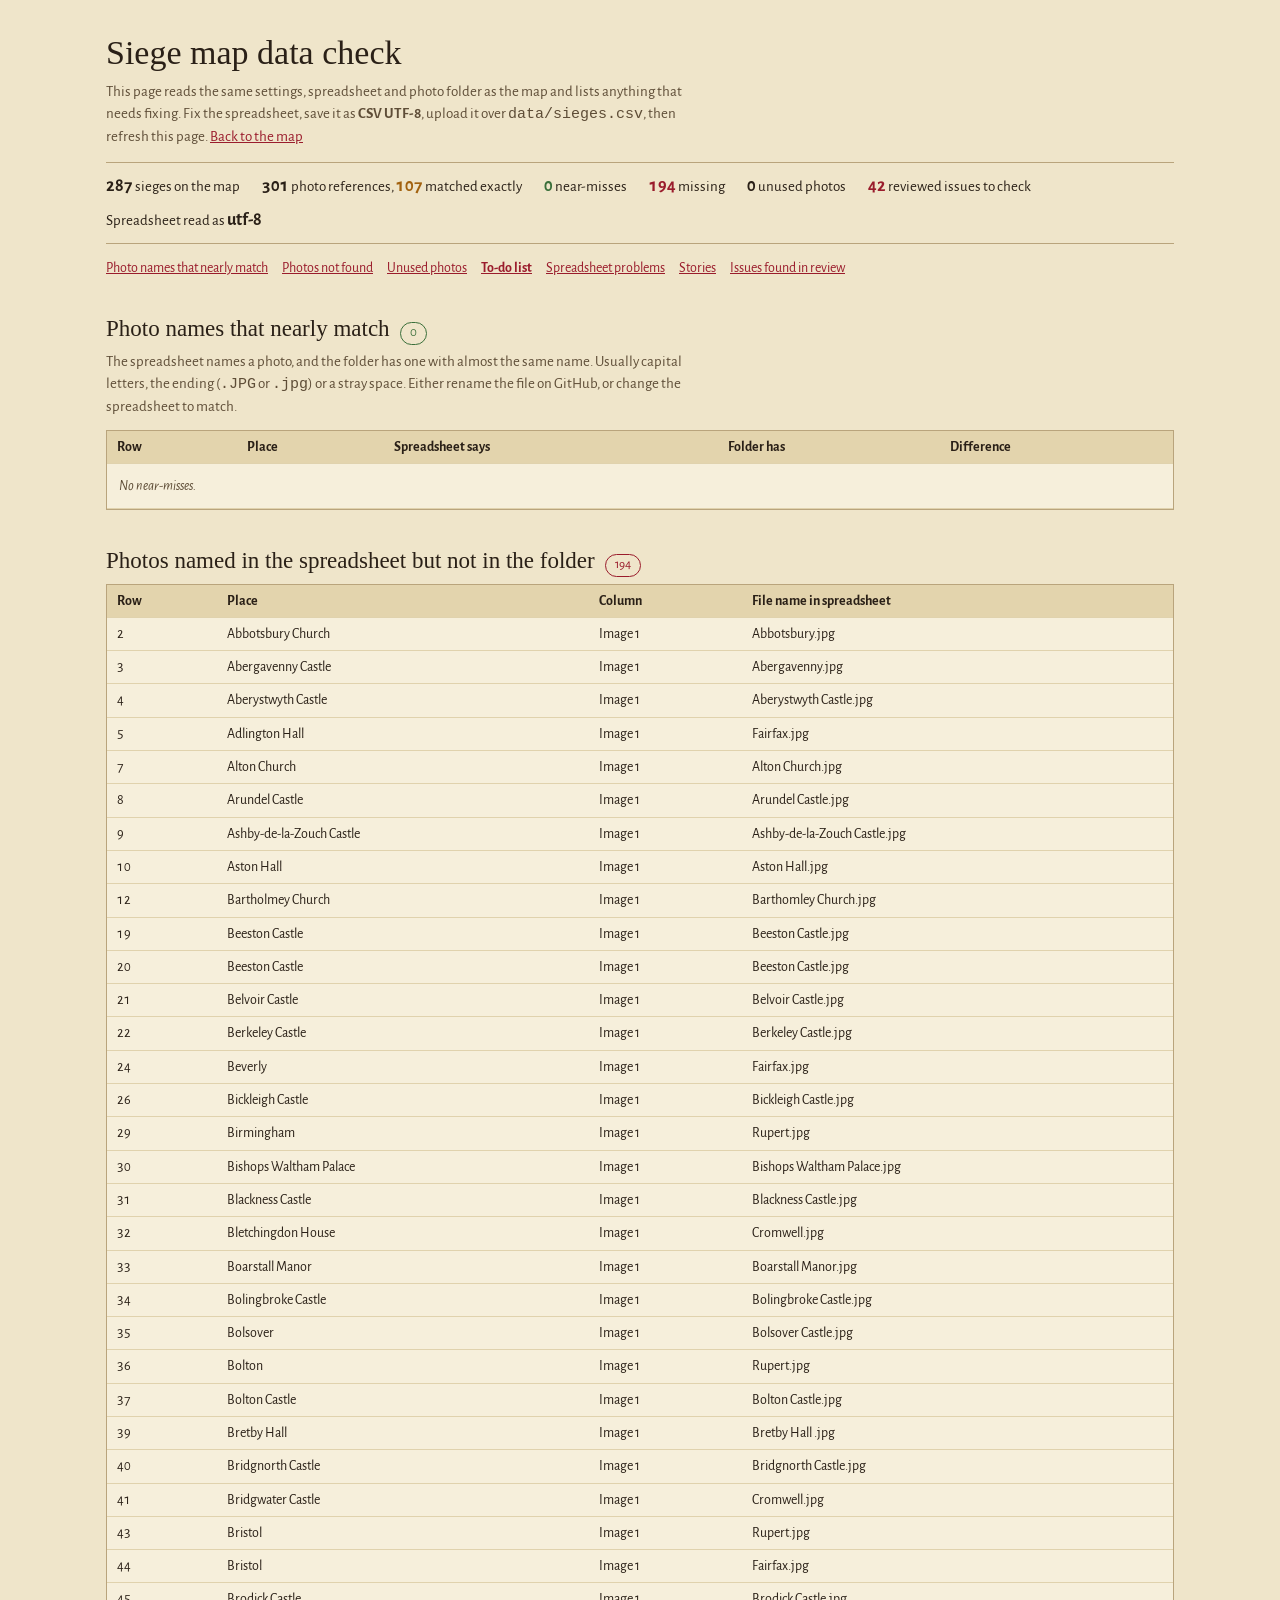
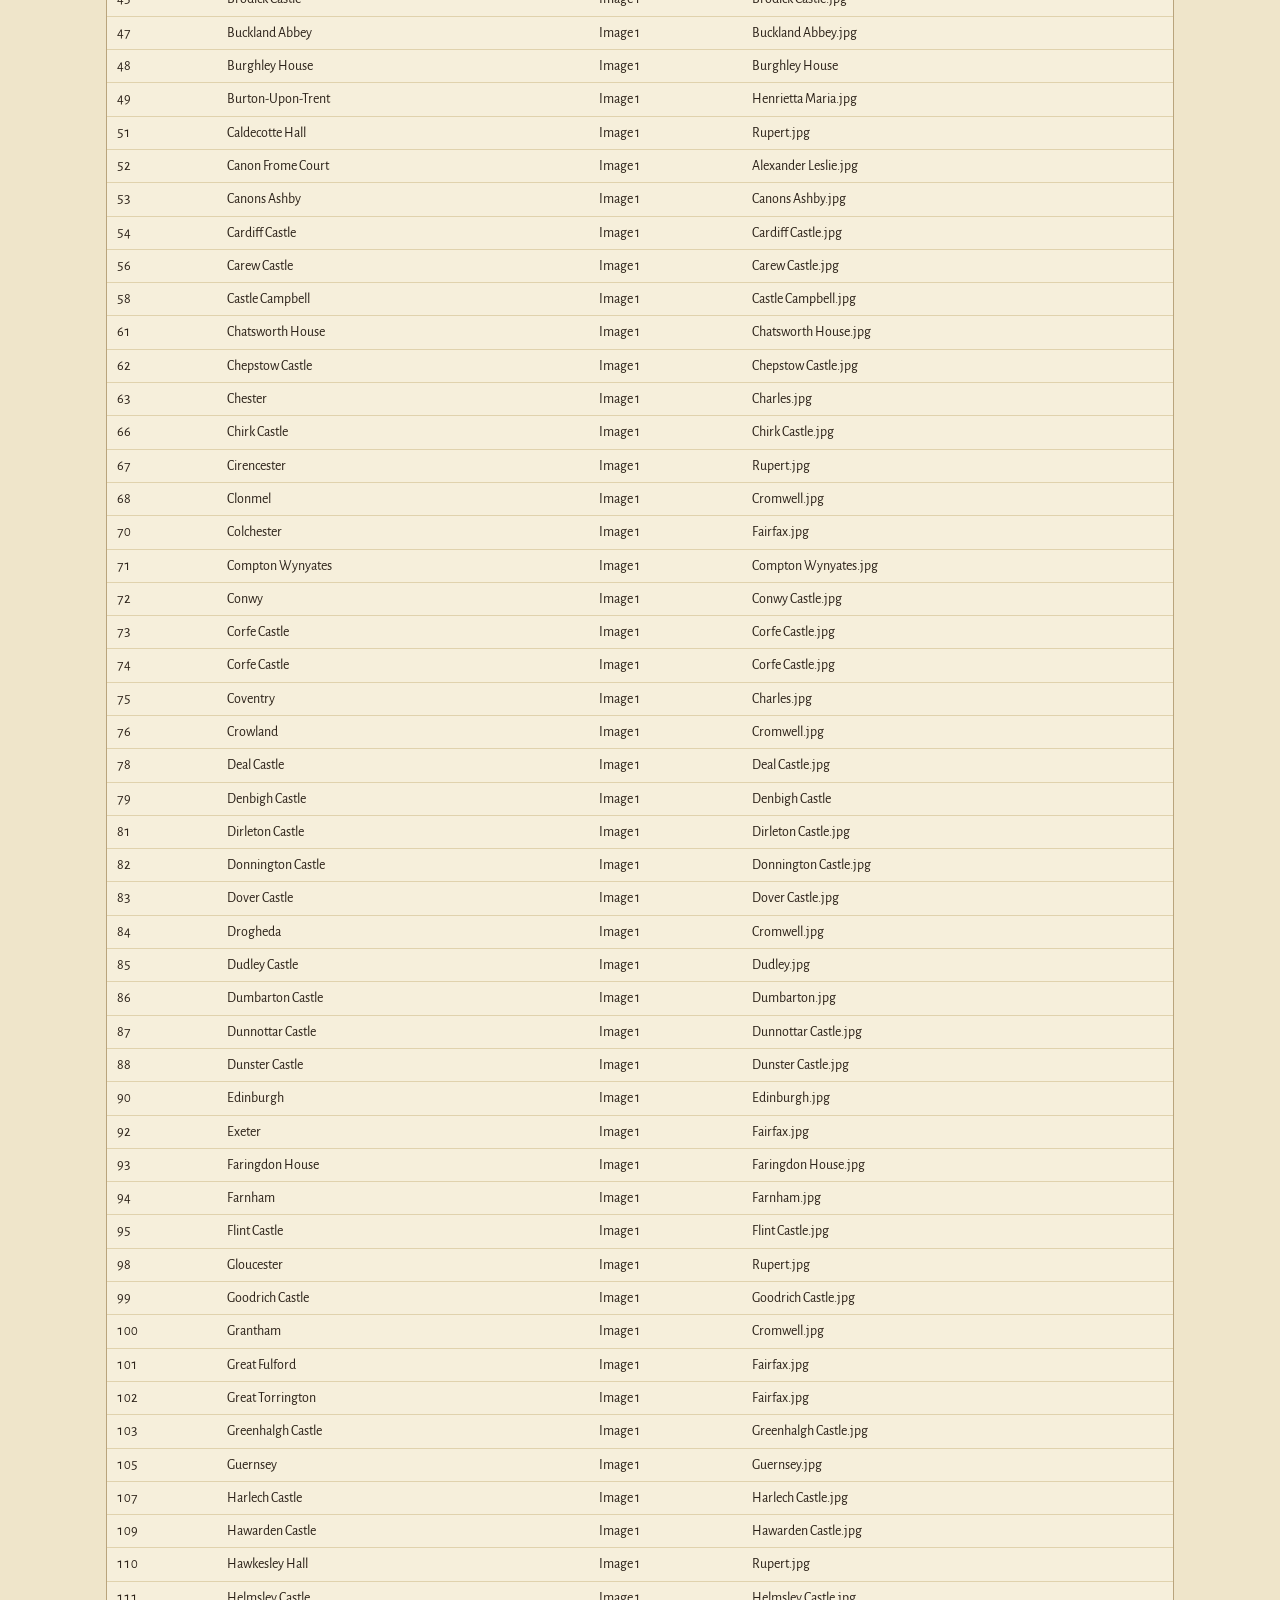
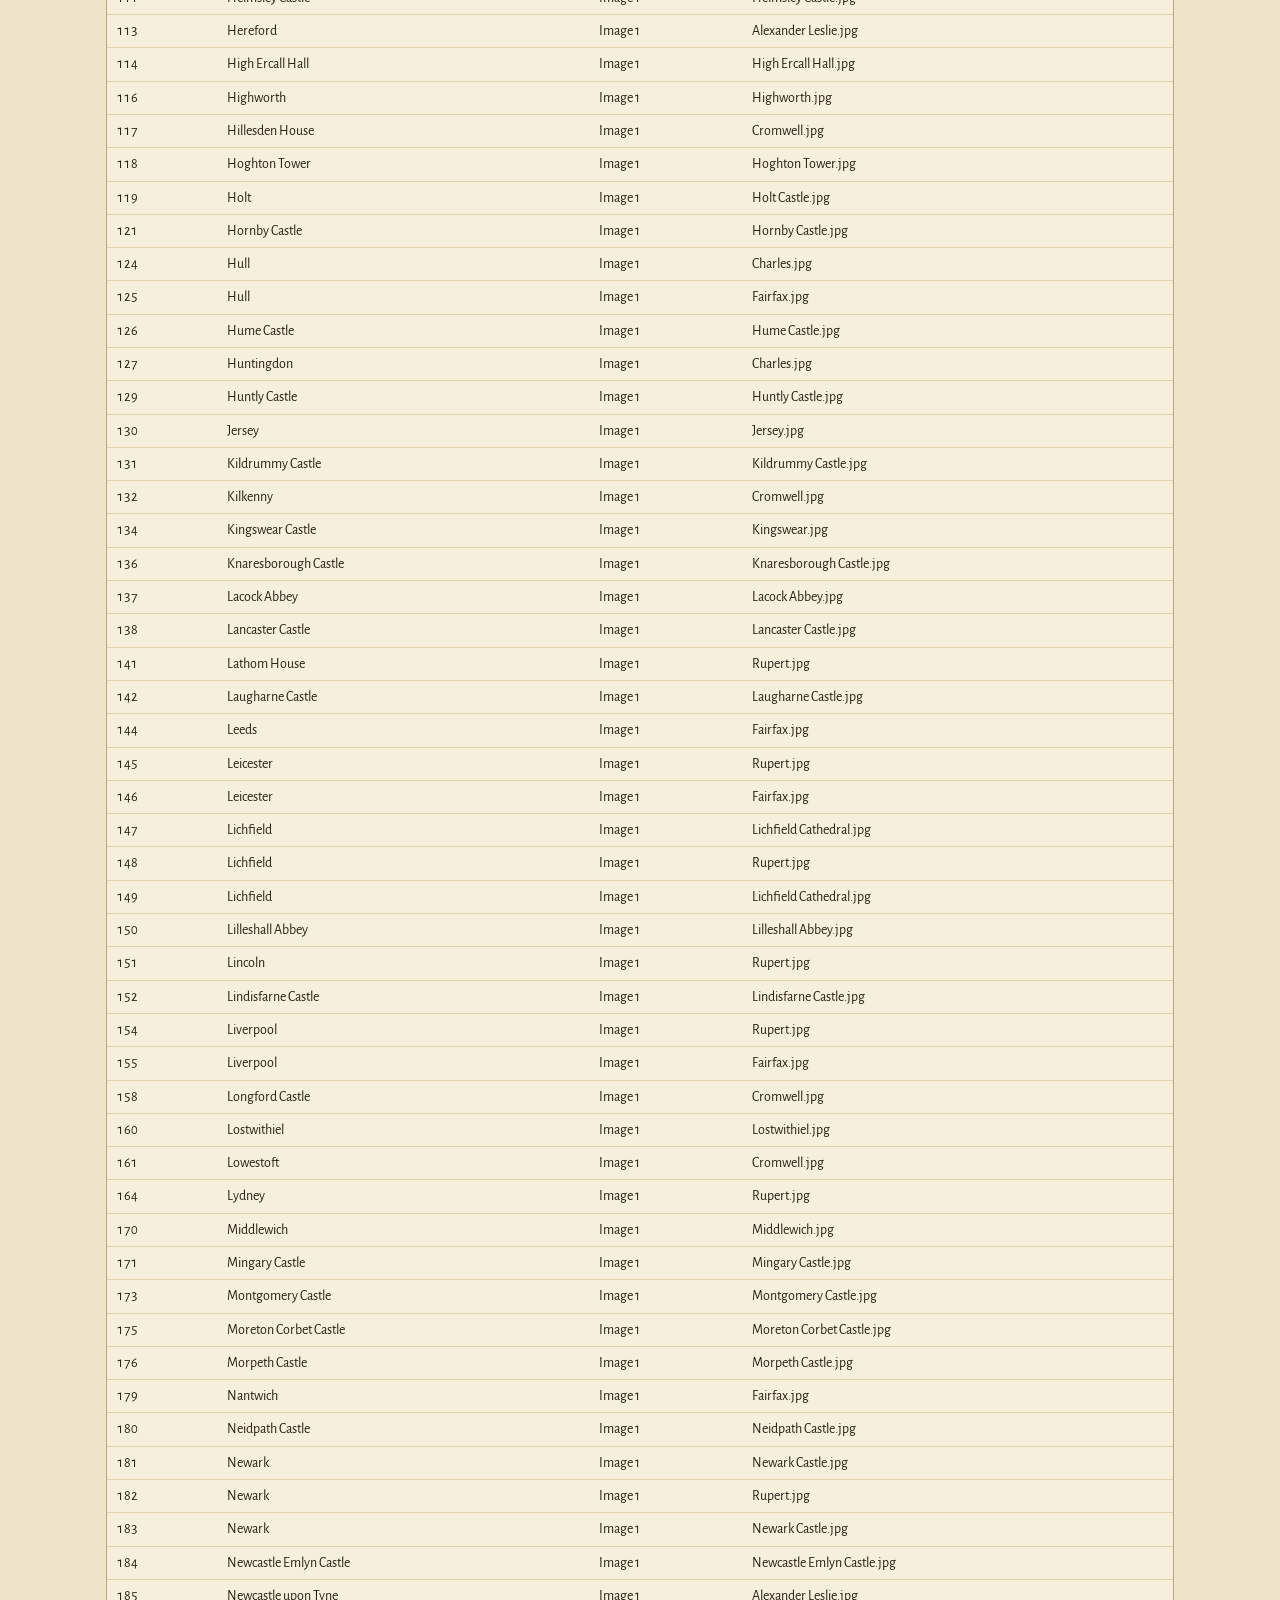
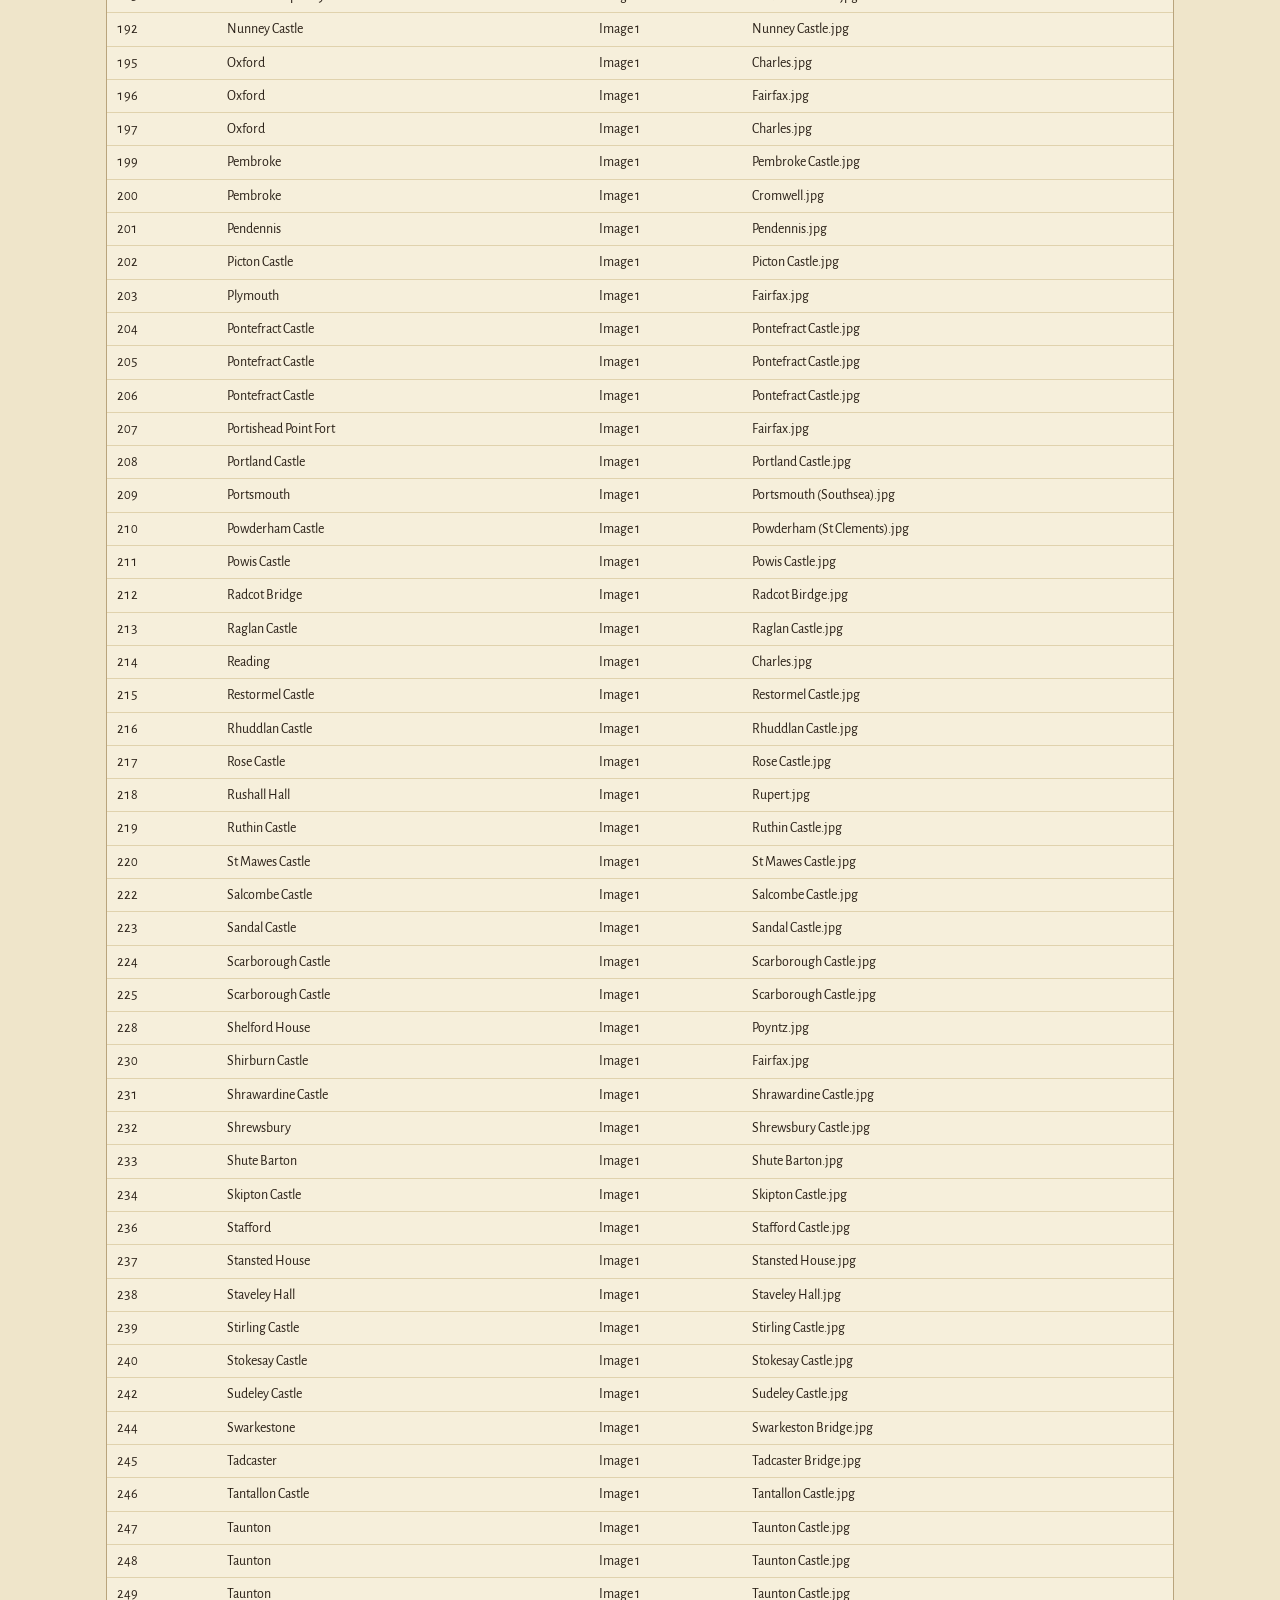
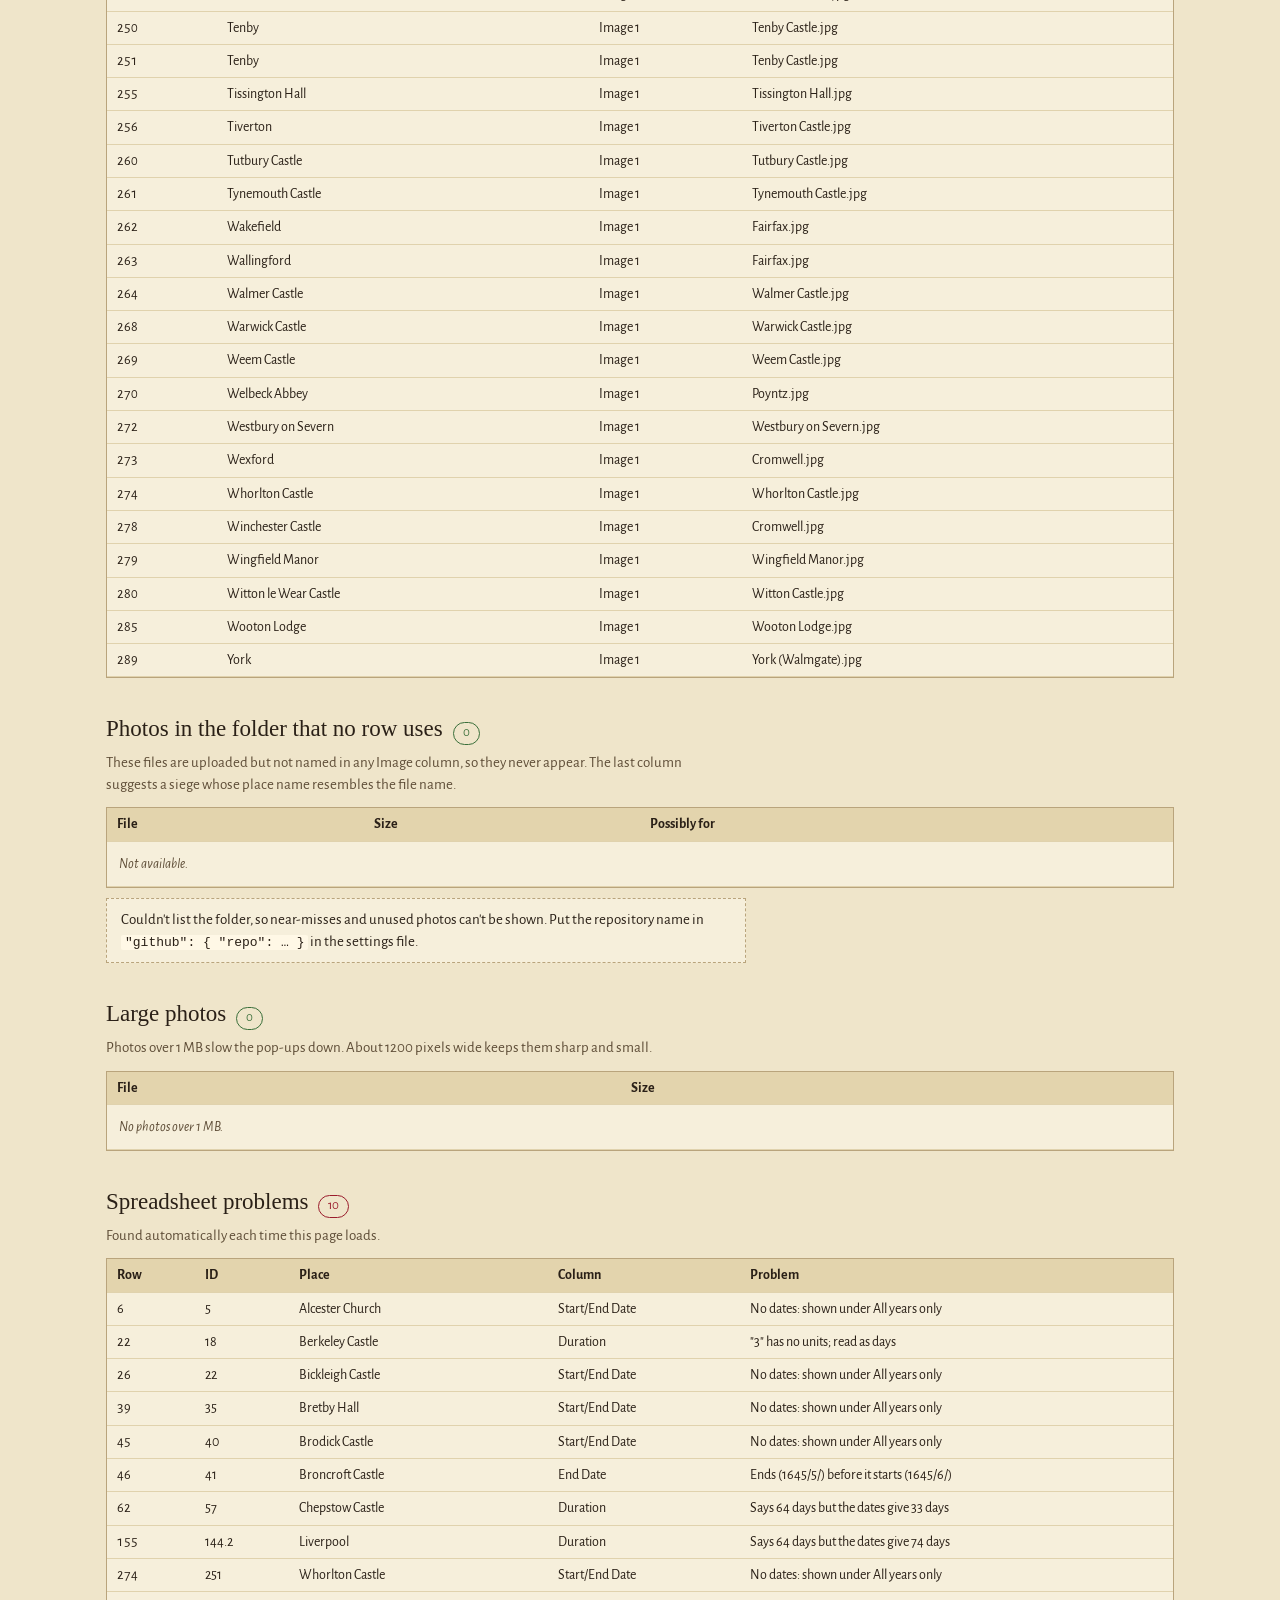
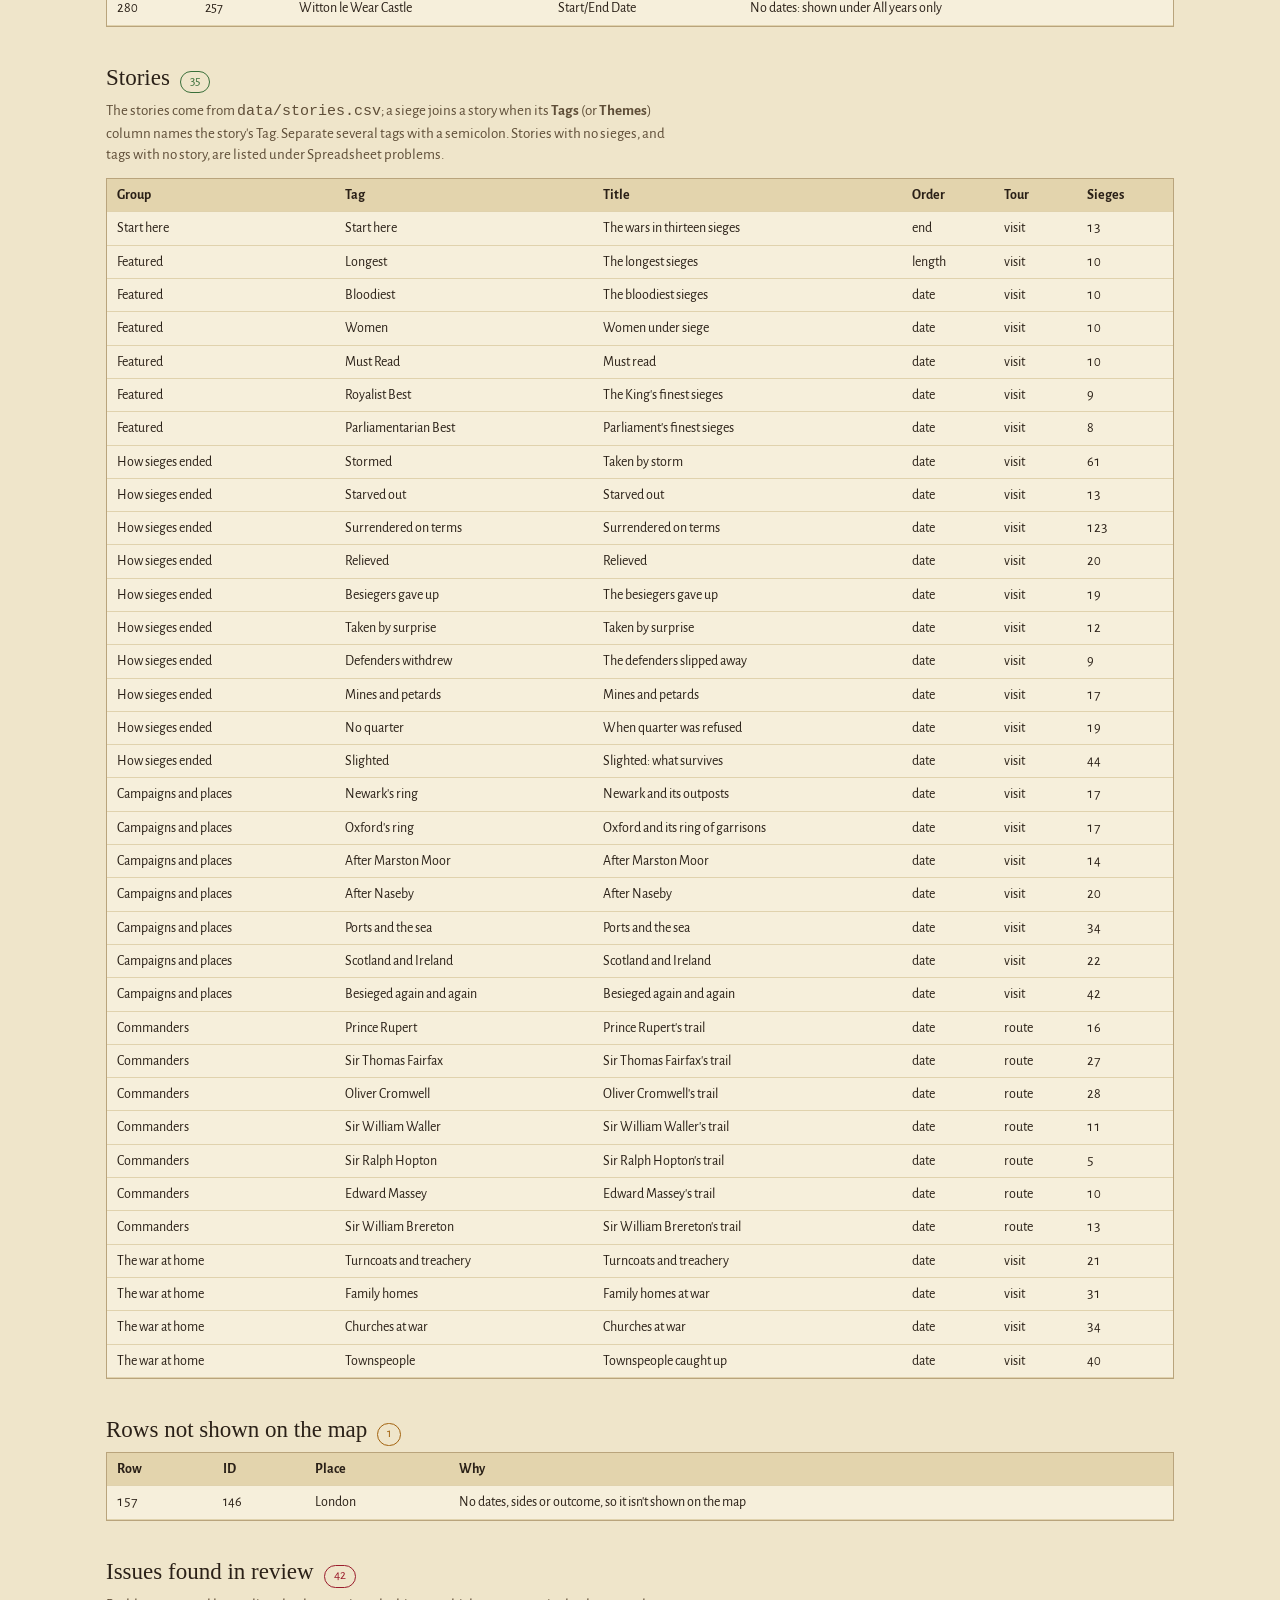
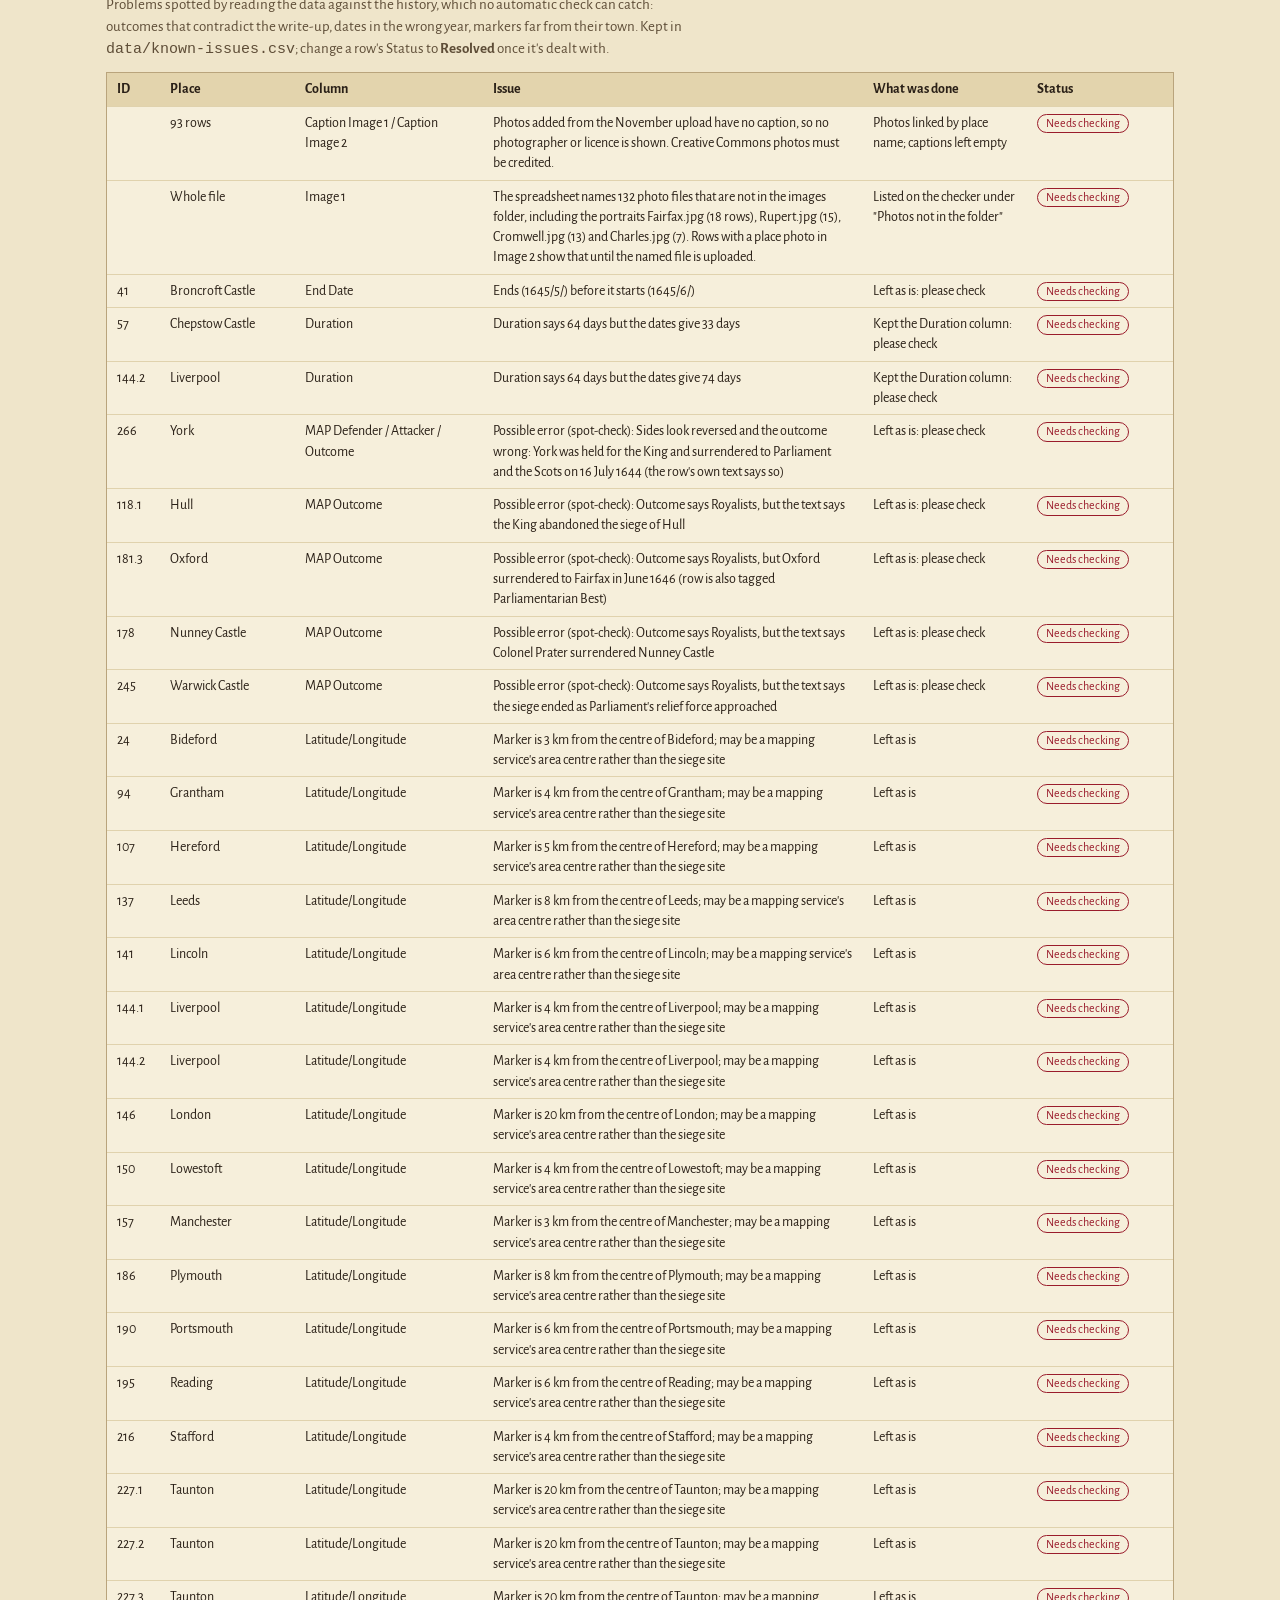
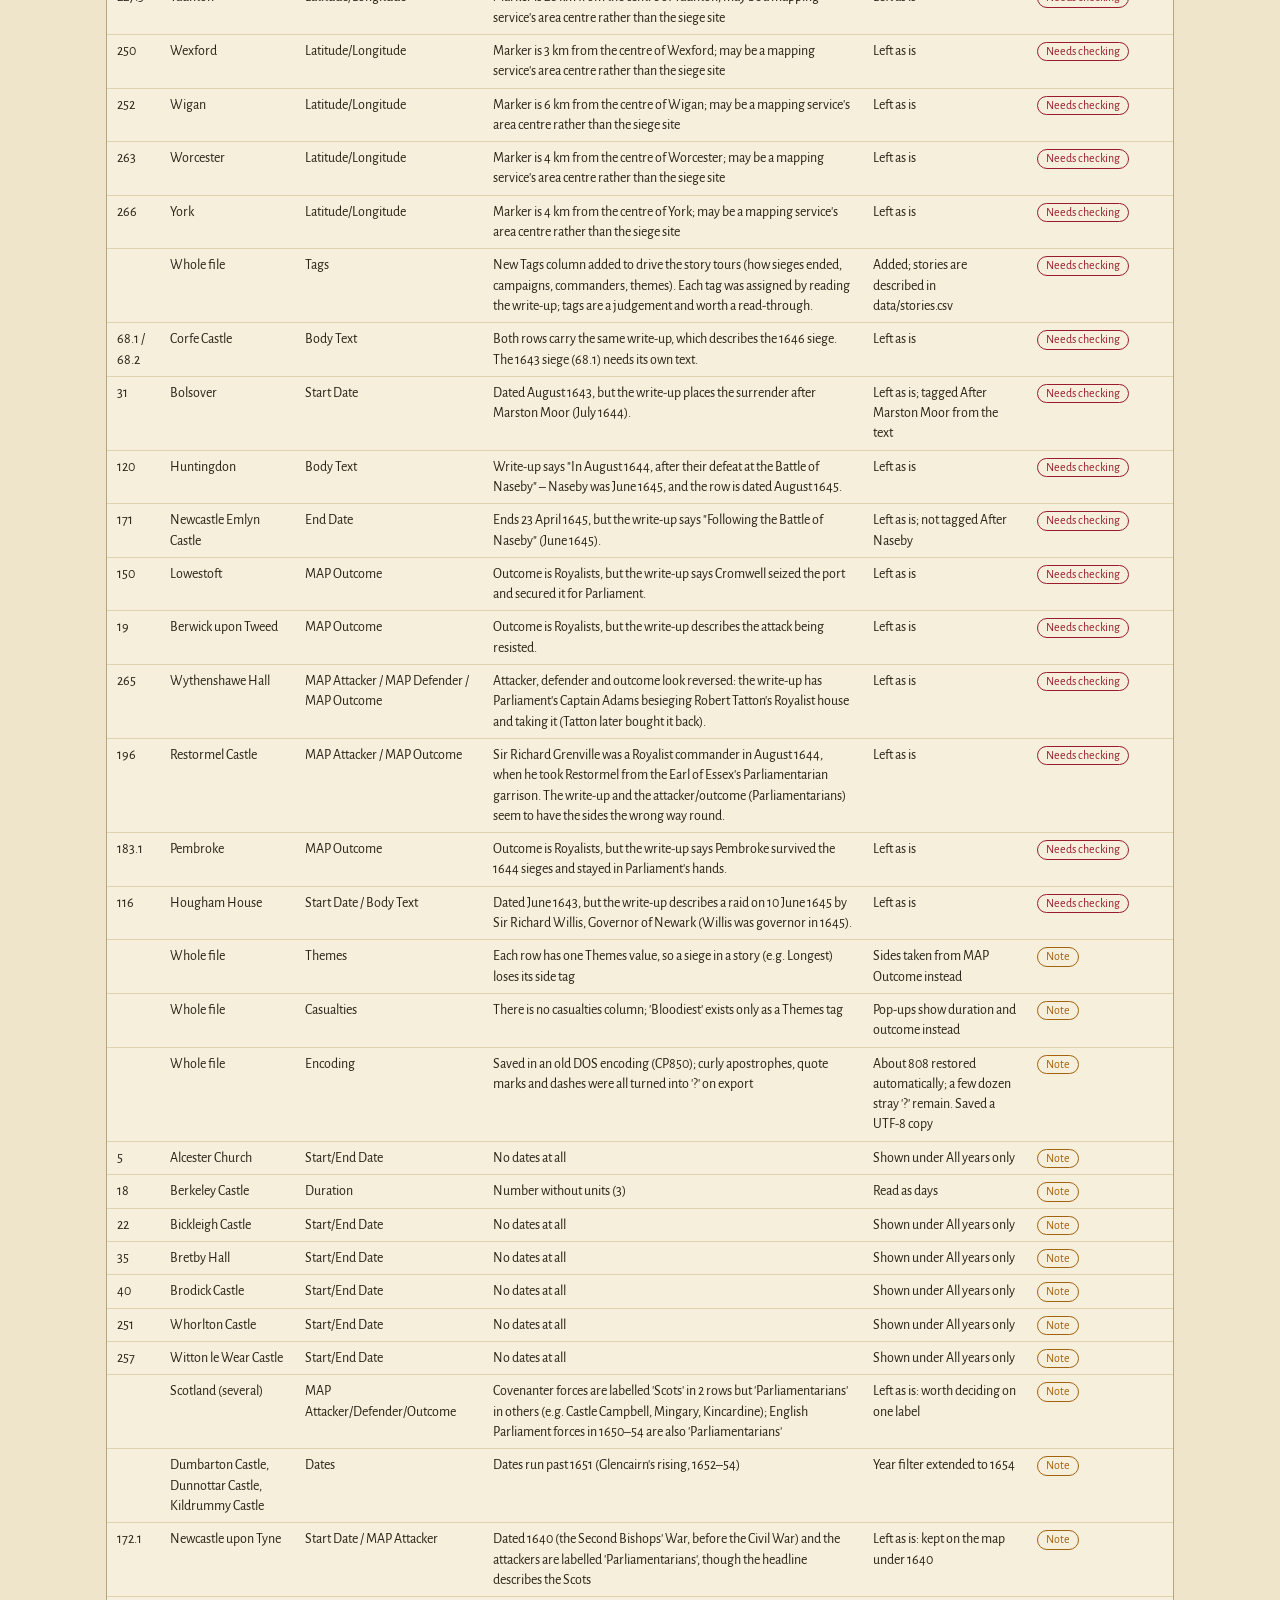
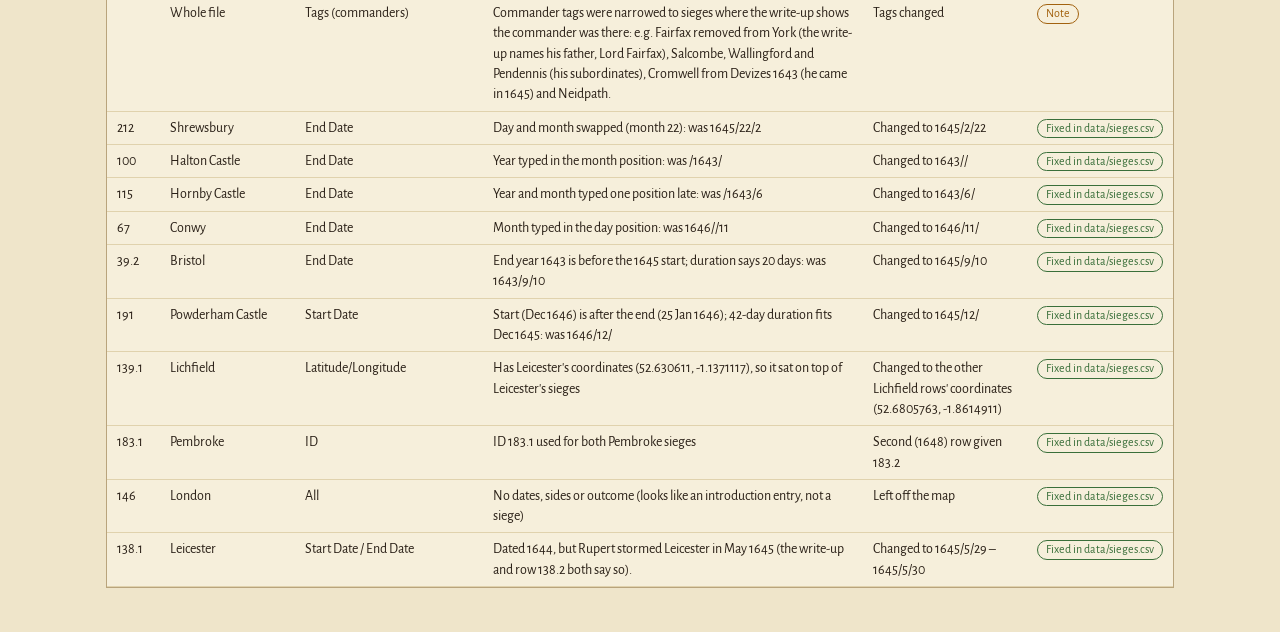
==== check.html @ c7a08374 "Steadier flights: no mid-flight redraws; the land drawing instead covers all of Britain and Ireland " ====
<!doctype html>
<html lang="en-GB">
<head>
<meta charset="utf-8">
<meta name="viewport" content="width=device-width, initial-scale=1">
<title>Siege Map Data Check</title>
<link rel="preconnect" href="https://fonts.googleapis.com">
<link rel="stylesheet" href="https://fonts.googleapis.com/css2?family=IM+Fell+English&family=Alegreya+Sans:wght@400;500;700&display=swap">
<style>
  :root { color-scheme: light; --paper: #efe5ca; --paper-deep: #e3d4ad; --ink: #2a2017; --soft: #5e4d37; --rule: #b9a47c; --bad: #9a1c2c; --ok: #3a6f3a; --warn: #a2620f; }
  * { box-sizing: border-box; }
  body { margin: 0; background: var(--paper); color: var(--ink); font-family: "Alegreya Sans", system-ui, sans-serif; font-size: 15px; line-height: 1.45; }
  main { max-width: 1100px; margin: 0 auto; padding: 28px max(16px, env(safe-area-inset-left, 0px)) 48px; }
  h1 { font-family: "IM Fell English", Georgia, serif; font-weight: 400; font-size: 34px; margin: 0 0 4px; }
  h2 { font-family: "IM Fell English", Georgia, serif; font-weight: 400; font-size: 23px; margin: 34px 0 6px; display: flex; gap: 10px; align-items: baseline; flex-wrap: wrap; }
  h2 .n { font-family: "Alegreya Sans", sans-serif; font-size: 13px; padding: 1px 9px; border-radius: 999px; border: 1px solid currentColor; }
  .lede { color: var(--soft); max-width: 72ch; margin: 0 0 12px; }
  nav { display: flex; flex-wrap: wrap; gap: 6px 14px; margin: 14px 0 0; font-size: 14px; }
  .summary { display: flex; flex-wrap: wrap; gap: 8px 22px; padding: 10px 0; border-top: 1px solid var(--rule); border-bottom: 1px solid var(--rule); margin-top: 14px; font-variant-numeric: tabular-nums; }
  .summary b { font-size: 18px; }
  .ok { color: var(--ok); } .bad { color: var(--bad); } .warn { color: var(--warn); }
  .wrap { overflow-x: auto; border: 1px solid var(--rule); background: #f6efdb; }
  table { border-collapse: collapse; width: 100%; font-size: 14px; }
  th, td { text-align: left; padding: 6px 10px; border-bottom: 1px solid #e0d2ad; vertical-align: top; }
  th { background: var(--paper-deep); font-weight: 600; }
  td.num { font-variant-numeric: tabular-nums; white-space: nowrap; }
  td code, .tip code { font-size: 13px; background: #fff8e6; padding: 0 4px; border-radius: 2px; white-space: pre; }
  .empty { padding: 12px; color: var(--soft); font-style: italic; }
  .chip { display: inline-block; font-size: 12px; padding: 0 8px; border-radius: 999px; border: 1px solid currentColor; white-space: nowrap; }
  a { color: var(--bad); }
  .tip { background: #f6efdb; border: 1px dashed var(--rule); padding: 10px 14px; margin-top: 10px; max-width: 80ch; }
</style>
</head>
<body>
<main>
  <h1>Siege map data check</h1>
  <p class="lede">This page reads the same settings, spreadsheet and photo folder as the map and lists anything that needs fixing. Fix the spreadsheet, save it as <b>CSV UTF-8</b>, upload it over <code>data/sieges.csv</code>, then refresh this page. <a href="index.html">Back to the map</a></p>
  <div class="summary" id="summary">Checking…</div>
  <nav>
    <a href="#s-photos-near">Photo names that nearly match</a>
    <a href="#s-photos-missing">Photos not found</a>
    <a href="#s-photos-unused">Unused photos</a>
    <a href="todo.html"><b>To-do list</b></a>
    <a href="#s-sheet">Spreadsheet problems</a>
    <a href="#s-stories">Stories</a>
    <a href="#s-review">Issues found in review</a>
  </nav>

  <h2 id="s-photos-near">Photo names that nearly match <span class="n" id="nNear">…</span></h2>
  <p class="lede">The spreadsheet names a photo, and the folder has one with almost the same name. Usually capital letters, the ending (<code>.JPG</code> or <code>.jpg</code>) or a stray space. Either rename the file on GitHub, or change the spreadsheet to match.</p>
  <div class="wrap"><table><thead><tr><th>Row</th><th>Place</th><th>Spreadsheet says</th><th>Folder has</th><th>Difference</th></tr></thead><tbody id="near"></tbody></table></div>

  <h2 id="s-photos-missing">Photos named in the spreadsheet but not in the folder <span class="n" id="nMissing">…</span></h2>
  <div class="wrap"><table><thead><tr><th>Row</th><th>Place</th><th>Column</th><th>File name in spreadsheet</th></tr></thead><tbody id="missing"></tbody></table></div>

  <h2 id="s-photos-unused">Photos in the folder that no row uses <span class="n" id="nUnused">…</span></h2>
  <p class="lede">These files are uploaded but not named in any Image column, so they never appear. The last column suggests a siege whose place name resembles the file name.</p>
  <div class="wrap"><table><thead><tr><th>File</th><th>Size</th><th>Possibly for</th></tr></thead><tbody id="unused"></tbody></table></div>
  <div class="tip" id="folderNote"></div>

  <h2 id="s-large">Large photos <span class="n" id="nLarge">…</span></h2>
  <p class="lede">Photos over 1 MB slow the pop-ups down. About 1200 pixels wide keeps them sharp and small.</p>
  <div class="wrap"><table><thead><tr><th>File</th><th>Size</th></tr></thead><tbody id="large"></tbody></table></div>

  <h2 id="s-sheet">Spreadsheet problems <span class="n" id="nProblems">…</span></h2>
  <p class="lede">Found automatically each time this page loads.</p>
  <div class="wrap"><table><thead><tr><th>Row</th><th>ID</th><th>Place</th><th>Column</th><th>Problem</th></tr></thead><tbody id="problems"></tbody></table></div>

  <h2 id="s-stories">Stories <span class="n" id="nStories">…</span></h2>
  <p class="lede">The stories come from <code>data/stories.csv</code>; a siege joins a story when its <b>Tags</b> (or <b>Themes</b>) column names the story's Tag. Separate several tags with a semicolon. Stories with no sieges, and tags with no story, are listed under Spreadsheet problems.</p>
  <div class="wrap"><table><thead><tr><th>Group</th><th>Tag</th><th>Title</th><th>Order</th><th>Tour</th><th>Sieges</th></tr></thead><tbody id="stories"></tbody></table></div>

  <h2>Rows not shown on the map <span class="n" id="nSkipped">…</span></h2>
  <div class="wrap"><table><thead><tr><th>Row</th><th>ID</th><th>Place</th><th>Why</th></tr></thead><tbody id="skipped"></tbody></table></div>

  <h2 id="s-review">Issues found in review <span class="n" id="nReview">…</span></h2>
  <p class="lede">Problems spotted by reading the data against the history, which no automatic check can catch: outcomes that contradict the write-up, dates in the wrong year, markers far from their town. Kept in <code>data/known-issues.csv</code>; change a row's Status to <b>Resolved</b> once it's dealt with.</p>
  <div class="wrap"><table><thead><tr><th>ID</th><th>Place</th><th>Column</th><th>Issue</th><th>What was done</th><th>Status</th></tr></thead><tbody id="review"></tbody></table></div>
</main>
<script src="js/vendor/papaparse.min.js"></script>
<script src="js/data.js?v=20261108-15"></script>
<script>
(async function () {
  const { loadConfig, loadStories, fetchText, parseCSV: parseAny, parseCSV, buildRecords, imageURL } = window.SiegeData;
  const $ = id => document.getElementById(id);
  const esc = s => String(s ?? "").replace(/[&<>"]/g, c => ({ "&": "&amp;", "<": "&lt;", ">": "&gt;", '"': "&quot;" }[c]));
  const show = s => esc(s).replace(/^ | $/g, "␣");   // make leading/trailing spaces visible
  const fill = (id, rows, cols, emptyMsg) => {
    $(id).innerHTML = rows.length ? rows.map(r => "<tr>" + cols.map(c => {
      const k = typeof c === "object" ? c.k : c, cls = typeof c === "object" && c.cls ? ` class="${c.cls}"` : "";
      return `<td${cls}>${typeof c === "object" && c.html ? r[k] : esc(r[k])}</td>`;
    }).join("") + "</tr>").join("") : `<tr><td colspan="${cols.length}" class="empty">${esc(emptyMsg)}</td></tr>`;
  };
  const badge = (id, n, kind) => { $(id).textContent = n; $(id).className = "n " + (n ? (kind || "bad") : "ok"); };
  const mb = n => n == null ? "" : n > 1048576 ? (n / 1048576).toFixed(1) + " MB" : Math.round(n / 1024) + " KB";

  // Compare file names the way a person would: ignore capitals, the ending, spaces, dashes and underscores.
  const stem = f => String(f).trim().replace(/\.[a-z0-9]{2,4}$/i, "");
  const key = f => stem(f).toLowerCase().normalize("NFKD").replace(/[̀-ͯ]/g, "").replace(/[’'`]/g, "").replace(/[\s_\-.]+/g, " ").trim();
  function similarity(a, b) {
    if (a === b) return 1;
    const m = a.length, n = b.length; if (!m || !n) return 0;
    let prev = Array.from({ length: n + 1 }, (_, j) => j);
    for (let i = 1; i <= m; i++) {
      const cur = [i];
      for (let j = 1; j <= n; j++) cur[j] = Math.min(prev[j] + 1, cur[j - 1] + 1, prev[j - 1] + (a[i - 1] === b[j - 1] ? 0 : 1));
      prev = cur;
    }
    return 1 - prev[n] / Math.max(m, n);
  }
  function describe(want, have) {
    const d = [];
    if (want.trim() !== want) d.push("extra space in the spreadsheet");
    if (have.trim() !== have) d.push("extra space in the file name");
    const we = (want.trim().match(/\.[^.]+$/) || [""])[0], he = (have.trim().match(/\.[^.]+$/) || [""])[0];
    if (we.toLowerCase() !== he.toLowerCase()) d.push(`ending ${we || "(none)"} vs ${he || "(none)"}`);
    else if (we !== he) d.push(`ending ${we} vs ${he}`);
    if (stem(want) !== stem(have)) d.push(stem(want).toLowerCase() === stem(have).toLowerCase() ? "capital letters" : "spelling or spacing");
    return d.join("; ") || "spacing";
  }

  // What's in the photo folder: from GitHub when the settings name the repository, else from images/manifest.json.
  async function listFolder(cfg, folder) {
    const gh = cfg.github || {};
    const dir = folder.replace(/\/$/, "");
    if (gh.repo) {
      try {
        const res = await fetch(`https://api.github.com/repos/${gh.repo}/contents/${dir}?ref=${encodeURIComponent(gh.branch || "main")}`);
        if (res.ok) {
          const items = await res.json();
          return { source: `GitHub (${gh.repo}, ${gh.branch || "main"})`, files: items.filter(i => i.type === "file").map(i => ({ name: i.name, size: i.size })) };
        }
      } catch (e) { /* fall through */ }
    }
    try {
      const res = await fetch(`${dir}/manifest.json`, { cache: "no-cache" });
      if (res.ok) return { source: `${dir}/manifest.json`, files: (await res.json()).map(f => typeof f === "string" ? { name: f } : f) };
    } catch (e) { /* none */ }
    return null;
  }

  try {
    const cfg = await loadConfig();
    let storyProblems = [];
    try { const ls = await loadStories(cfg); cfg.stories = ls.stories; storyProblems = ls.problems.map(p => ({ ...p, field: "stories.csv: " + p.field })); }
    catch (e) { storyProblems = [{ row: "", id: "", place: "", field: "stories.csv", message: e.message }]; cfg.data.stories = null; cfg.stories = (await loadStories(cfg)).stories; }
    const { text, encoding } = await fetchText(cfg.data.sieges, cfg.data.encoding);
    const parsed = parseCSV(text);
    const missingCols = Object.entries(cfg.columns).filter(([k, c]) => !["image2", "caption2", "tags"].includes(k) && !parsed.meta.fields.includes(c)).map(([, c]) => c);
    const { records, skipped, problems } = buildRecords(parsed.data, cfg);
    missingCols.forEach(c => problems.unshift({ row: 1, id: "", place: "", field: c, message: "Column not found in the spreadsheet (check the heading, or change \"columns\" in config/config.json)" }));
    if (encoding !== "utf-8") problems.unshift({ row: "", id: "", place: "", field: "Whole file", message: `Saved as ${encoding}, not UTF-8. In Excel use File › Save As › "CSV UTF-8 (Comma delimited)".` });
    parsed.errors.slice(0, 20).forEach(e => problems.push({ row: (e.row ?? 0) + 2, id: "", place: "", field: "CSV", message: e.message }));
    const inStory = (d, v) => d.t === v || (d.tags || []).includes(v);
    const storyRows = cfg.stories.map(st => ({ group: st.group, tag: st.value, title: st.label, order: st.order === "long" ? "length" : st.order, tour: st.tour, n: records.filter(d => inStory(d, st.value)).length }));
    storyRows.filter(r => !r.n).forEach(r => storyProblems.push({ row: "", id: r.tag, place: r.title, field: "stories.csv: Tag", message: "No siege has this tag, so the story would be empty" }));
    // step notes: each row should name a story and a siege that is in it
    if (cfg.data.storySteps) {
      try {
        const steps = parseAny((await fetchText(cfg.data.storySteps, "auto")).text).data;
        const byId = new Map(records.map(d => [d.id, d]));
        steps.forEach((r, i) => {
          const tag = String(r.Tag || "").trim(), id = String(r.ID || "").trim();
          if (!tag && !id) return;
          const d = byId.get(id), where = { row: i + 2, id, place: r.Place || "" };
          if (!cfg.stories.some(s => s.value === tag)) storyProblems.push({ ...where, field: "story-steps.csv: Tag", message: `"${tag}" isn't a story in stories.csv` });
          else if (!d) storyProblems.push({ ...where, field: "story-steps.csv: ID", message: `No siege has the ID "${id}"` });
          else if (!inStory(d, tag)) storyProblems.push({ ...where, field: "story-steps.csv", message: `This siege isn't tagged "${tag}", so the note is never shown` });
        });
        const have = new Set(steps.map(r => String(r.Tag || "").trim() + "|" + String(r.ID || "").trim()));
        const missingNotes = cfg.stories.reduce((n, st) => n + records.filter(d => inStory(d, st.value) && !have.has(st.value + "|" + d.id)).length, 0);
        if (missingNotes) storyProblems.push({ row: "", id: "", place: "", field: "story-steps.csv", message: `${missingNotes} story stops have no note, so the tour shows the siege's headline instead` });
      } catch (e) { storyProblems.push({ row: "", id: "", place: "", field: "story-steps.csv", message: e.message }); }
    }
    problems.push(...storyProblems);
    fill("stories", storyRows, ["group", "tag", "title", "order", "tour", { k: "n", cls: "num" }], "No stories.");
    badge("nStories", storyRows.length, "ok");
    fill("problems", problems, [{ k: "row", cls: "num" }, "id", "place", "field", "message"], "No problems found.");
    fill("skipped", skipped, [{ k: "row", cls: "num" }, "id", "place", "reason"], "Every row is on the map.");
    badge("nProblems", problems.length); badge("nSkipped", skipped.length, "warn");

    /* ---------- photos ---------- */
    const folder = (cfg.images || {}).folder || "images/";
    const refs = [];   // every photo named in the spreadsheet
    records.forEach(r => r.images.forEach((im, i) => refs.push({ row: r.row, place: r.p, col: i ? cfg.columns.image2 : cfg.columns.image, file: im.file })));
    const listing = await listFolder(cfg, folder);
    const near = [], missing = [], large = [];
    let unused = [], found = 0;

    if (listing) {
      const files = listing.files.filter(f => /\.(jpe?g|png|gif|webp|avif|svg)$/i.test(f.name));
      const exact = new Set(files.map(f => f.name));
      const byKey = new Map(); files.forEach(f => { const k = key(f.name); if (!byKey.has(k)) byKey.set(k, []); byKey.get(k).push(f); });
      const used = new Set();
      // Files some row names exactly are spoken for, so they're never offered as a near-miss for another row
      // (otherwise "Witton Castle.jpg" would be matched to Wilton Castle's photo).
      const takenExactly = new Set(refs.filter(r => exact.has(r.file)).map(r => r.file));
      refs.forEach(ref => {
        if (exact.has(ref.file)) { found++; used.add(ref.file); return; }
        const same = (byKey.get(key(ref.file)) || []).filter(f => !takenExactly.has(f.name));
        if (same.length) { same.forEach(f => used.add(f.name)); near.push({ ...ref, have: same[0].name, diff: describe(ref.file, same[0].name) }); return; }
        // close spelling, among photos no row has claimed
        const k = key(ref.file);
        let best = null, bestS = 0;
        files.forEach(f => { if (takenExactly.has(f.name)) return; const s = similarity(k, key(f.name)); if (s > bestS) { bestS = s; best = f; } });
        if (best && bestS >= 0.92 && key(ref.file).length >= 6) { used.add(best.name); near.push({ ...ref, have: best.name, diff: `spelling (${Math.round(bestS * 100)}% alike)` }); return; }
        missing.push(ref);
      });
      unused = files.filter(f => !used.has(f.name)).map(f => {
        const k = key(f.name);
        let best = null, bestS = 0;
        records.forEach(r => { const s = Math.max(similarity(k, key(r.p)), k.includes(key(r.p)) && key(r.p).length > 3 ? 0.9 : 0); if (s > bestS) { bestS = s; best = r; } });
        return { file: f.name, size: mb(f.size), guess: best && bestS >= 0.6 ? `${best.p} (row ${best.row}${best.images.length ? ", already has " + best.images[0].file : ""})` : "" };
      });
      files.forEach(f => { if (f.size > 1048576) large.push({ file: f.name, size: mb(f.size) }); });
      $("folderNote").innerHTML = `Folder contents read from ${esc(listing.source)}: ${files.length} photo file${files.length === 1 ? "" : "s"}.`;
    } else {
      // No listing available: check each named photo directly.
      await Promise.all([...new Set(refs.map(r => r.file))].map(async f => {
        try {
          const res = await fetch(imageURL(folder, f), { method: "HEAD", cache: "no-cache" });
          if (!res.ok) throw 0;
          found += refs.filter(r => r.file === f).length;
          const len = +res.headers.get("content-length");
          if (len > 1048576) large.push({ file: f, size: mb(len) });
        } catch (e) { refs.filter(r => r.file === f).forEach(r => missing.push(r)); }
      }));
      $("folderNote").innerHTML = `Couldn't list the folder, so near-misses and unused photos can't be shown. Put the repository name in <code>"github": { "repo": … }</code> in the settings file.`;
    }
    near.sort((a, b) => a.row - b.row); missing.sort((a, b) => a.row - b.row);
    fill("near", near.map(n => ({ ...n, fileShow: `<code>${show(n.file)}</code>`, haveShow: `<code>${show(n.have)}</code>` })),
      [{ k: "row", cls: "num" }, "place", { k: "fileShow", html: true }, { k: "haveShow", html: true }, "diff"], "No near-misses.");
    fill("missing", missing, [{ k: "row", cls: "num" }, "place", "col", "file"], "Every photo named in the spreadsheet is in the folder.");
    fill("unused", unused, ["file", { k: "size", cls: "num" }, "guess"], listing ? "Every photo in the folder is used." : "Not available.");
    fill("large", large, ["file", { k: "size", cls: "num" }], "No photos over 1 MB.");
    badge("nNear", near.length, "warn"); badge("nMissing", missing.length); badge("nUnused", unused.length, "warn"); badge("nLarge", large.length, "warn");

    /* ---------- reviewed issues ---------- */
    let review = [];
    try {
      const { text: kt } = await fetchText("data/known-issues.csv", "auto");
      review = parseCSV(kt).data;
      const order = { "Needs checking": 0, "Note": 1, "Fixed in data/sieges.csv": 2, "Resolved": 3 };
      review.sort((a, b) => (order[a.Status] ?? 1) - (order[b.Status] ?? 1));
    } catch (e) { /* optional file */ }
    const statusChip = s => `<span class="chip ${/needs/i.test(s) ? "bad" : /fixed|resolved/i.test(s) ? "ok" : "warn"}">${esc(s)}</span>`;
    fill("review", review.map(r => ({ ...r, st: statusChip(r.Status || "") })), ["ID", "Place", "Column", "Issue", "What was done", { k: "st", html: true }], "No reviewed issues recorded.");
    const open = review.filter(r => /needs/i.test(r.Status || "")).length;
    badge("nReview", open);

    const withPhoto = records.filter(r => r.images.length).length;
    $("summary").innerHTML = [
      `<span><b>${records.length}</b> sieges on the map</span>`,
      `<span><b>${refs.length}</b> photo references, <b class="${found === refs.length ? "ok" : "warn"}">${found}</b> matched exactly</span>`,
      `<span><b class="${near.length ? "warn" : "ok"}">${near.length}</b> near-misses</span>`,
      `<span><b class="${missing.length ? "bad" : "ok"}">${missing.length}</b> missing</span>`,
      `<span><b>${unused.length}</b> unused photos</span>`,
      `<span><b class="${open ? "bad" : "ok"}">${open}</b> reviewed issues to check</span>`,
      `<span>Spreadsheet read as <b>${esc(encoding)}</b></span>`
    ].join("");
  } catch (e) {
    $("summary").innerHTML = `<span class="bad"><b>Couldn't run the check:</b> ${esc(e.message)}</span>`;
  }
})();
</script>
</body>
</html>
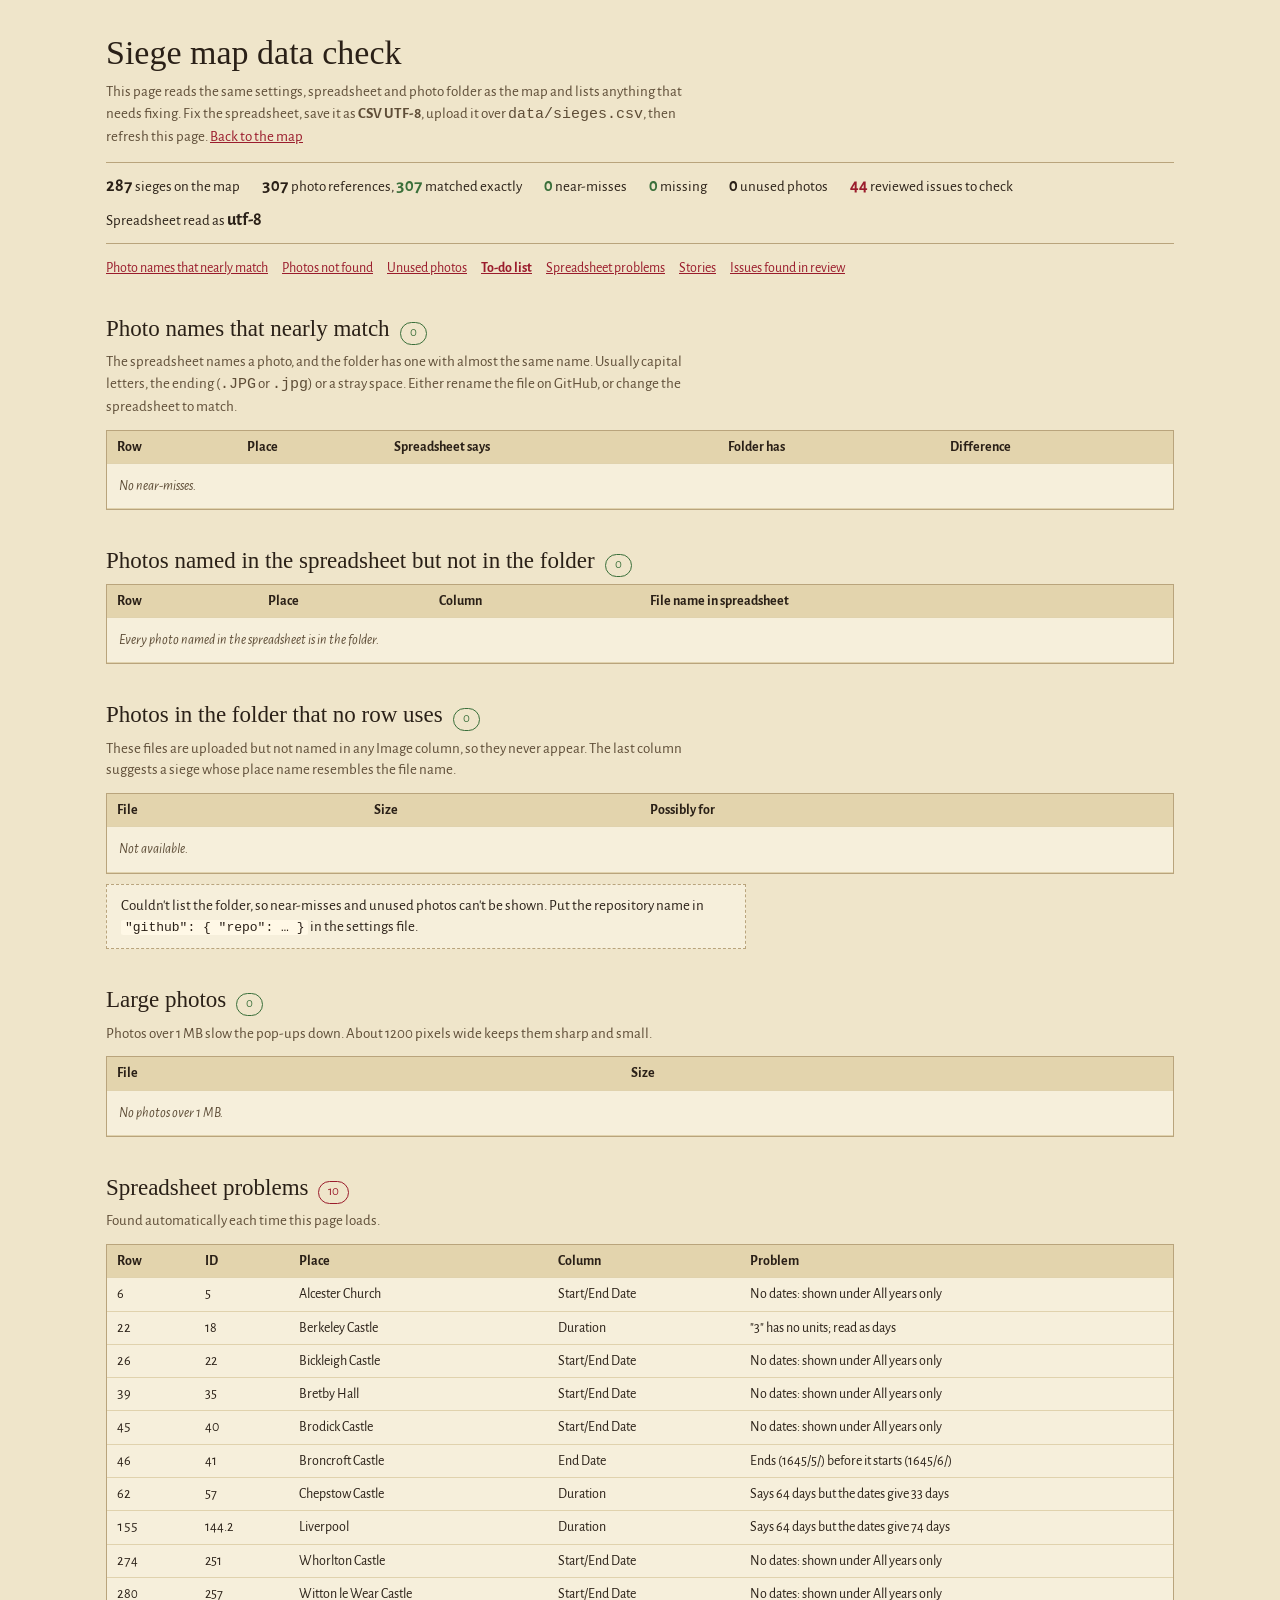
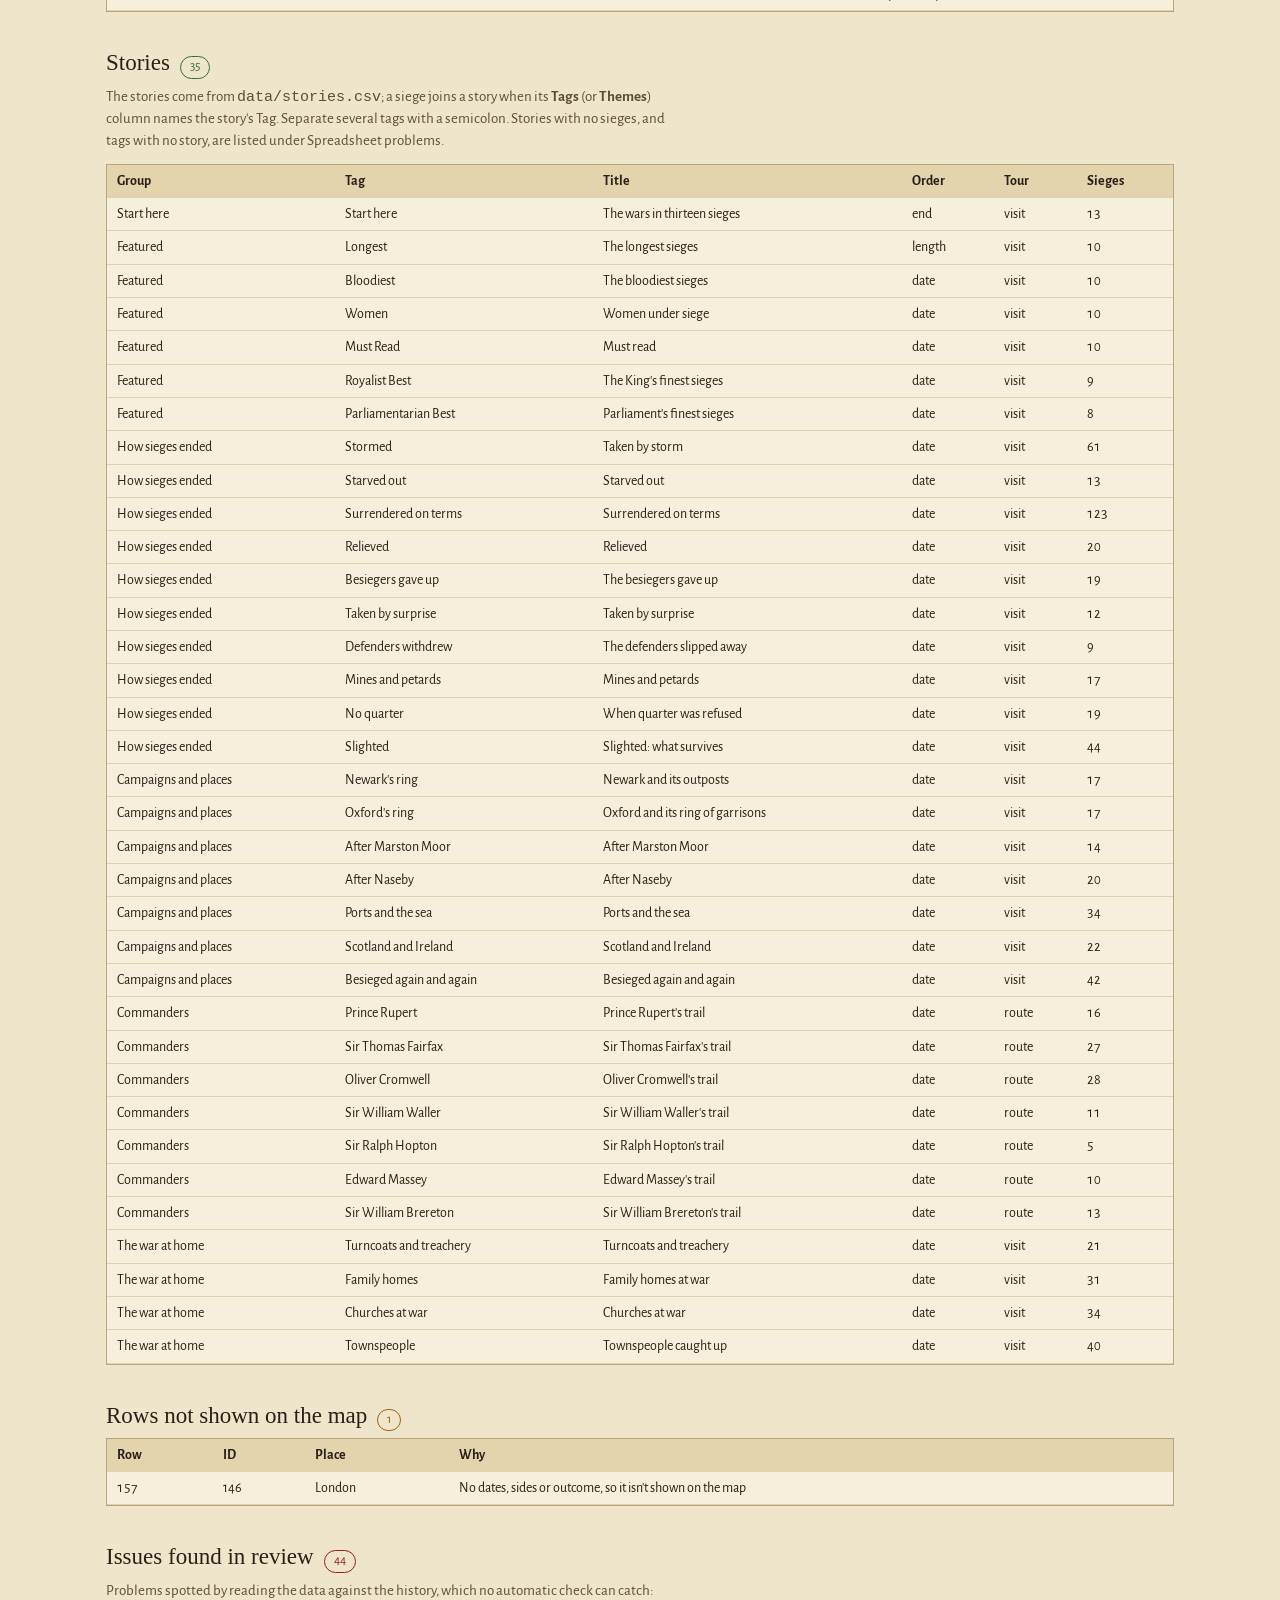
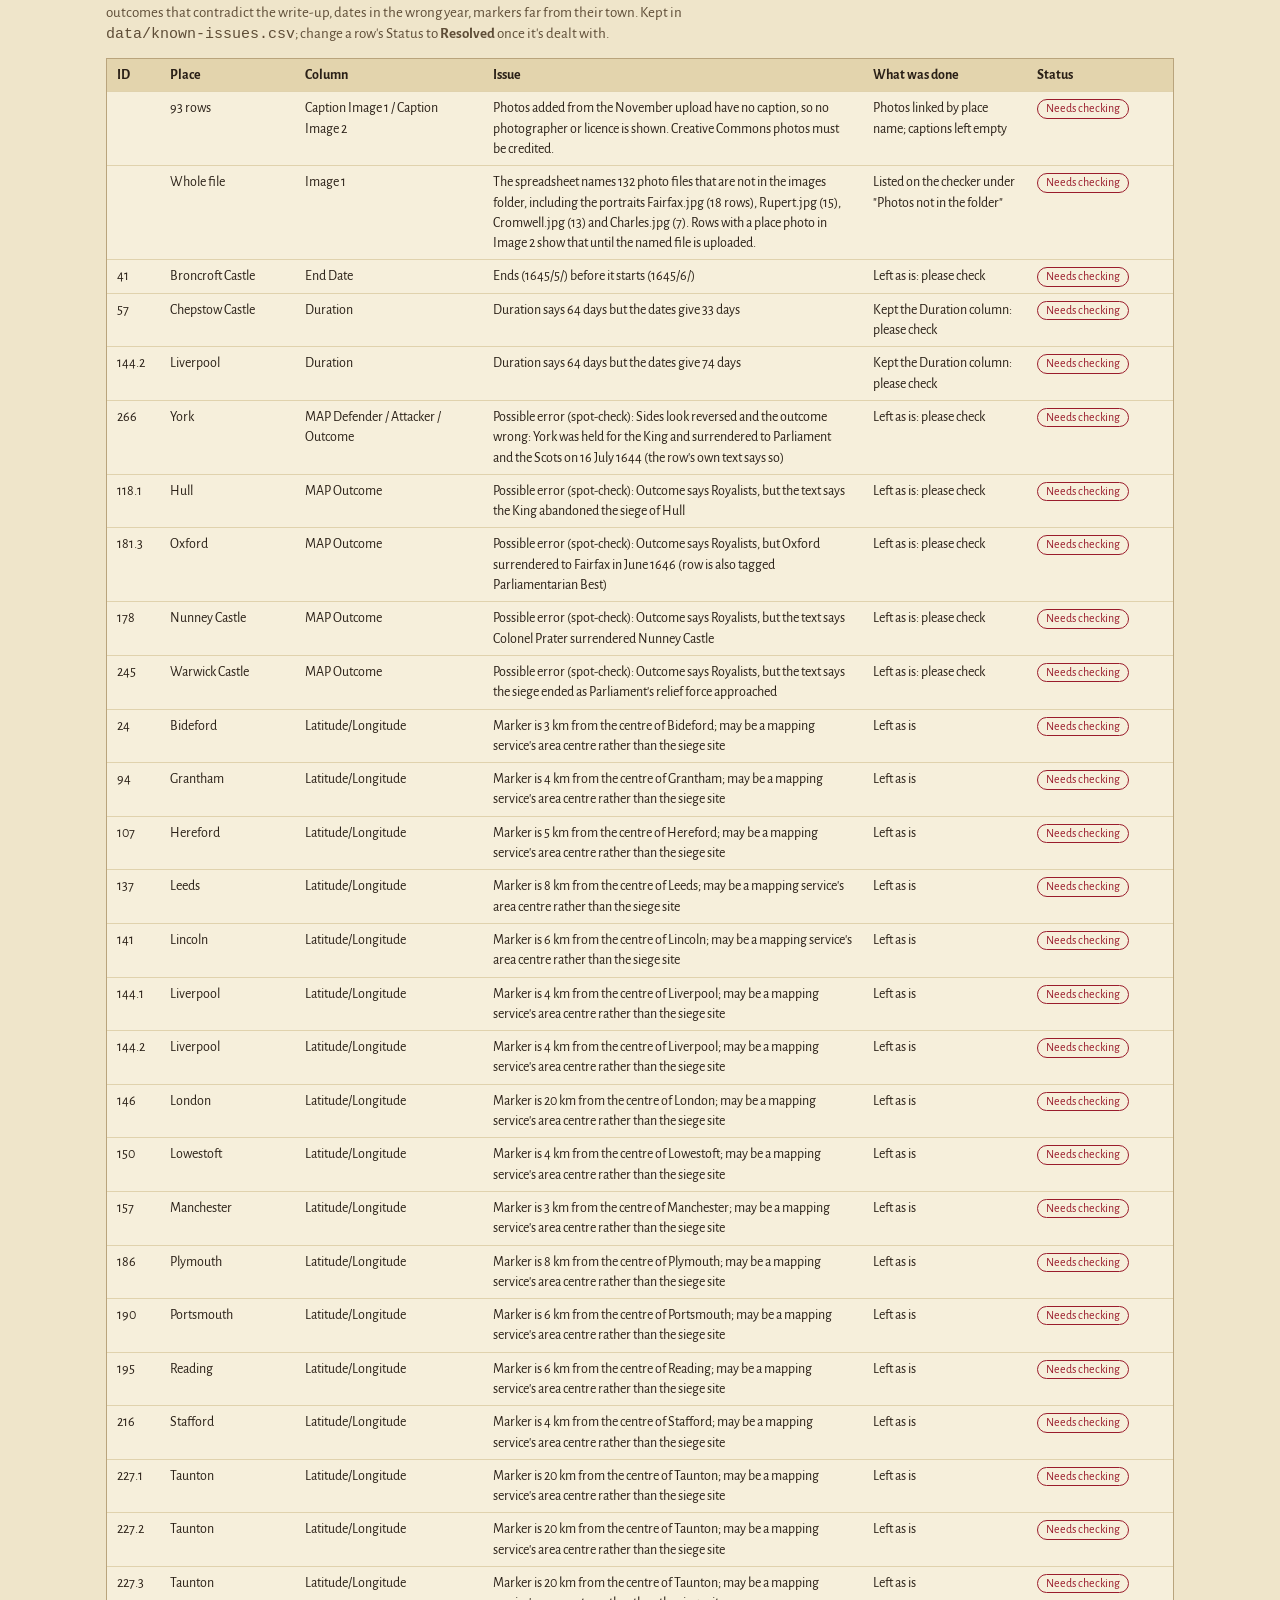
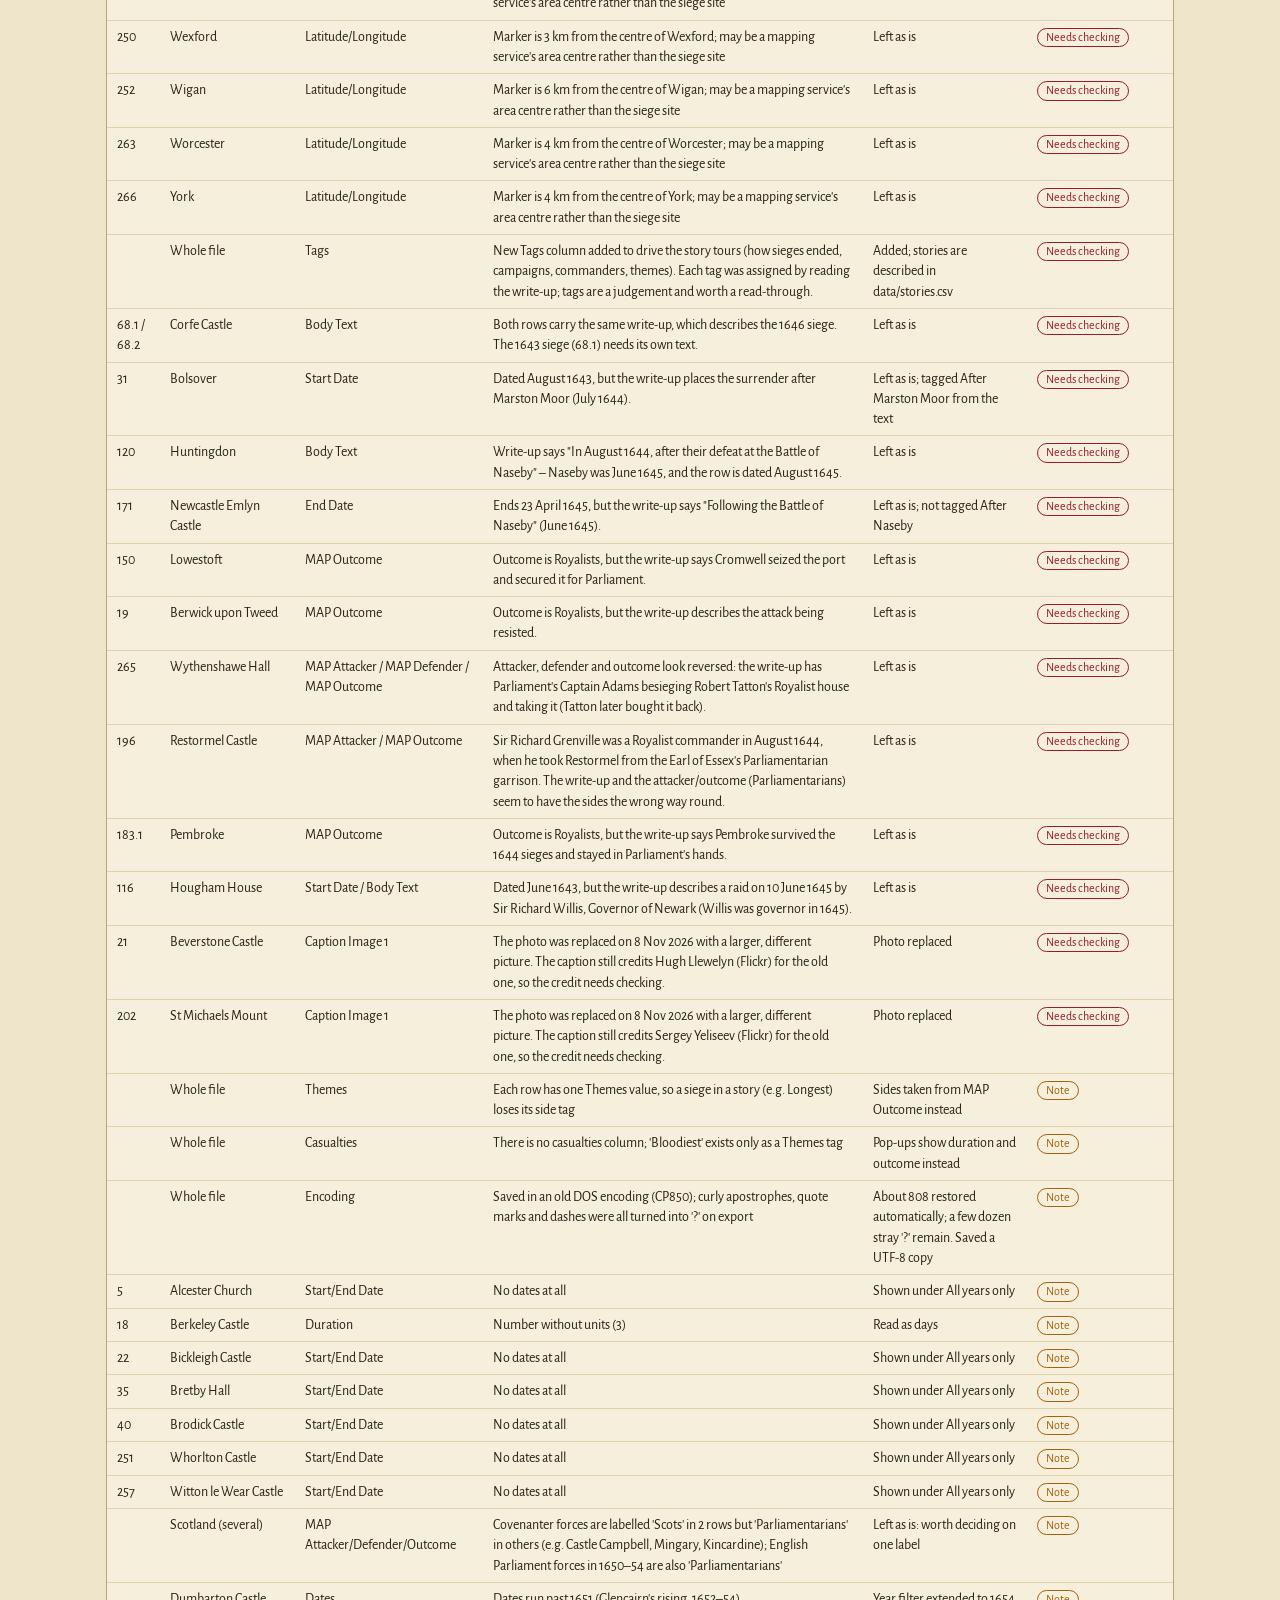
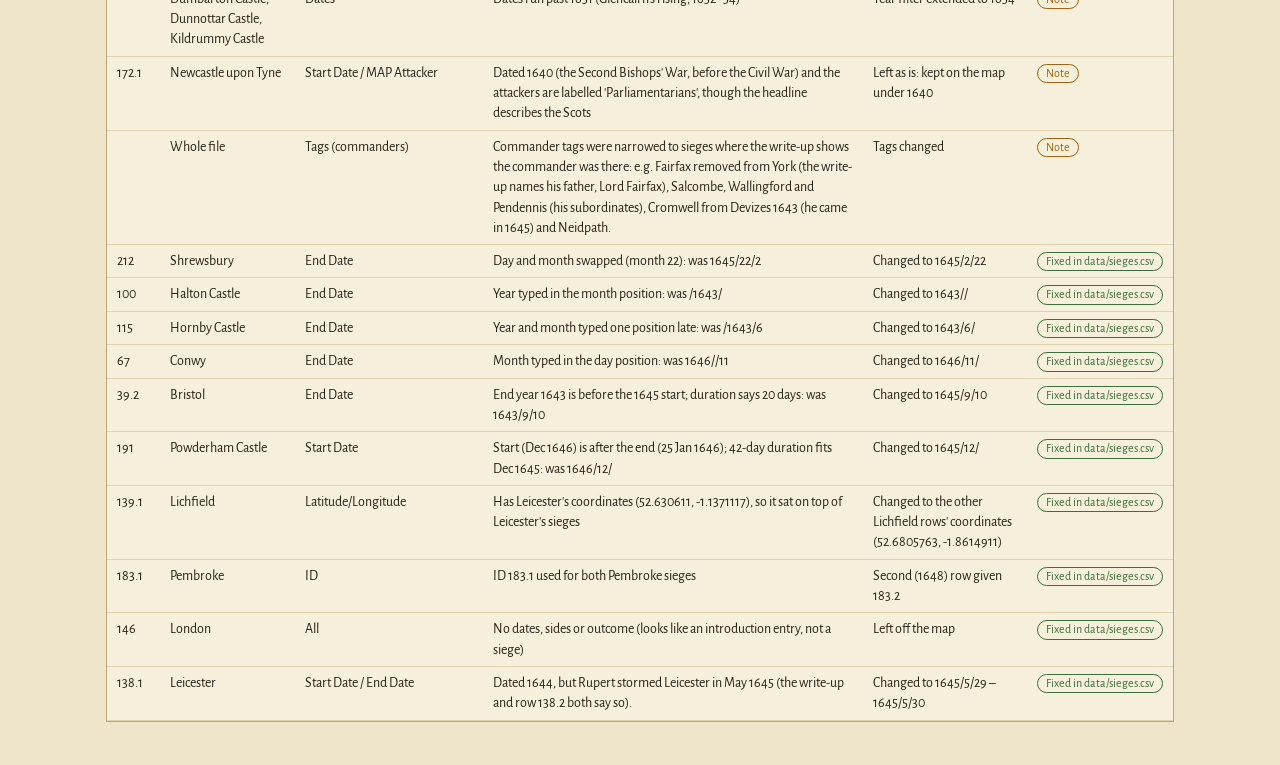
==== commit d80fa938: "Pop-ups show both photos (Image 1 and Image 2) with a "1 of 2" switch Image 2 was only a fallback, s" ====
--- a/check.html
+++ b/check.html
@@ -78,7 +78,7 @@
   <div class="wrap"><table><thead><tr><th>ID</th><th>Place</th><th>Column</th><th>Issue</th><th>What was done</th><th>Status</th></tr></thead><tbody id="review"></tbody></table></div>
 </main>
 <script src="js/vendor/papaparse.min.js"></script>
-<script src="js/data.js?v=20261108-15"></script>
+<script src="js/data.js?v=20261108-20"></script>
 <script>
 (async function () {
   const { loadConfig, loadStories, fetchText, parseCSV: parseAny, parseCSV, buildRecords, imageURL } = window.SiegeData;
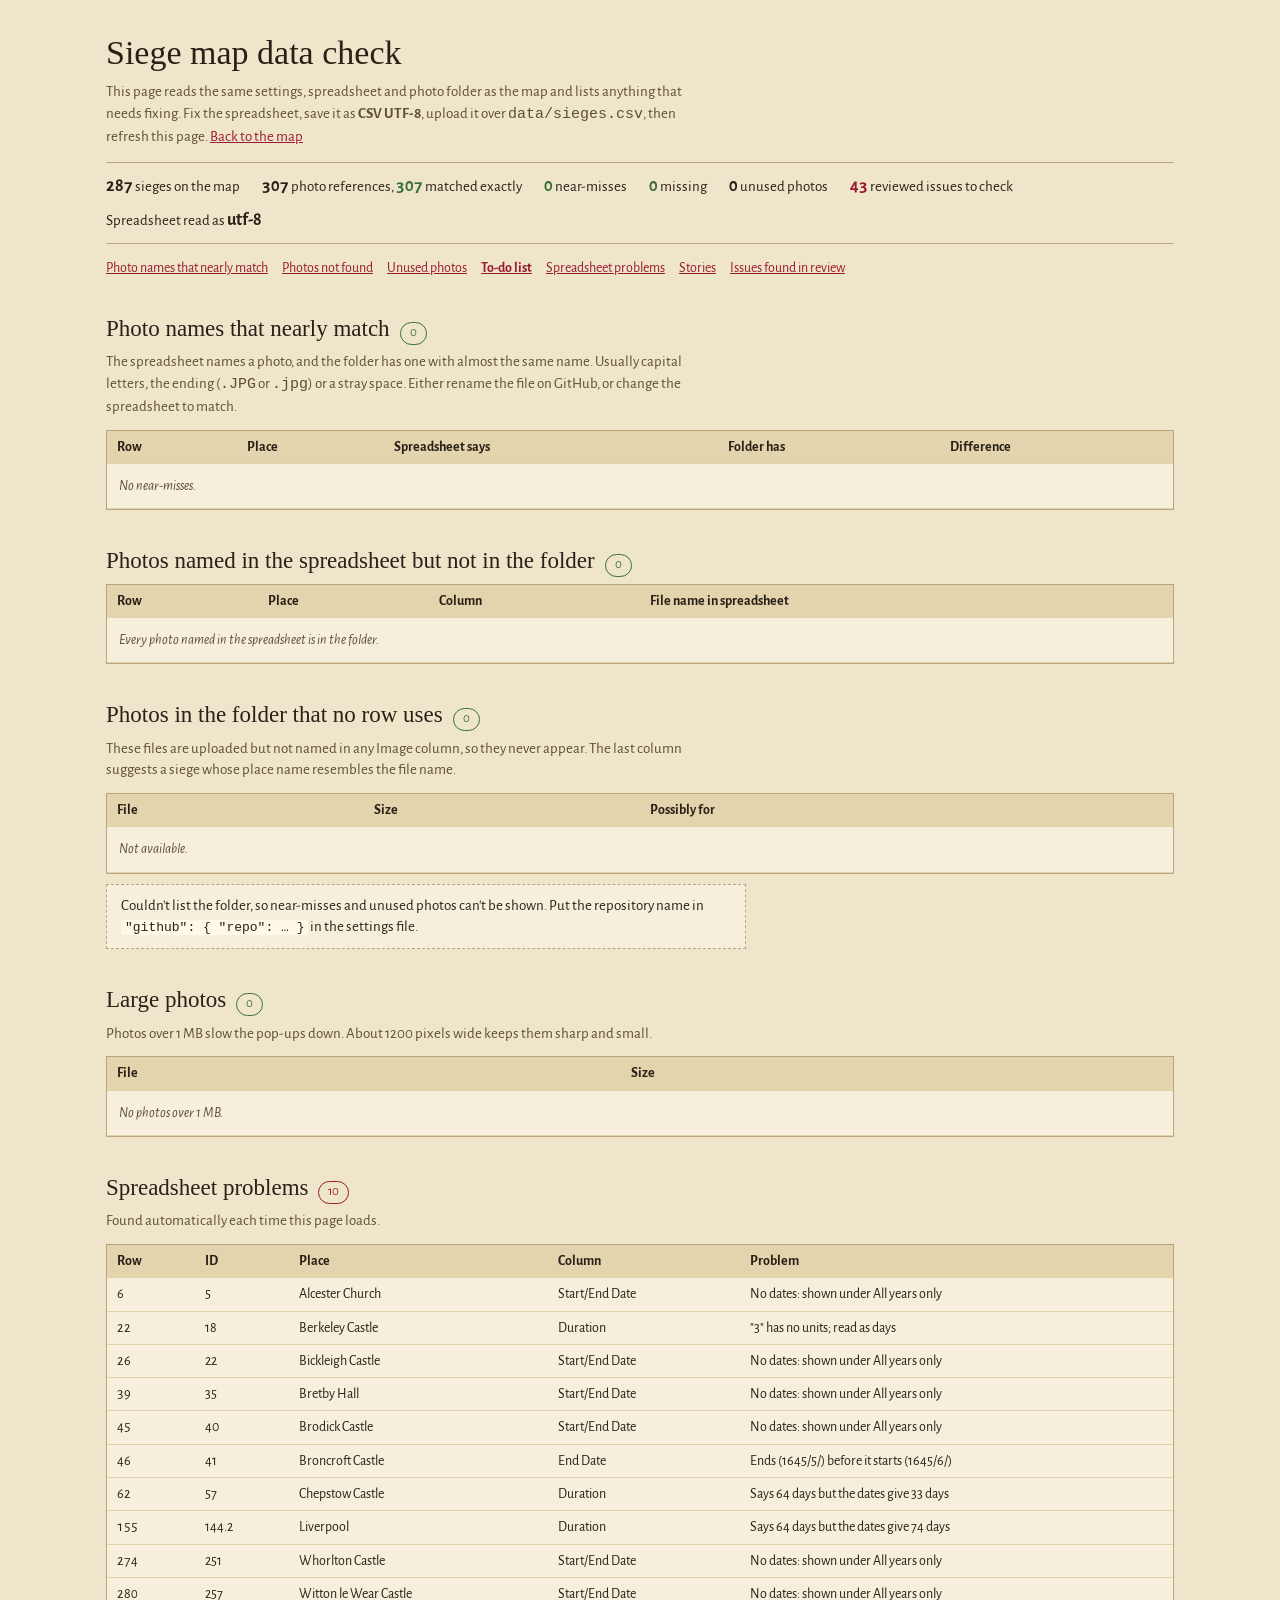
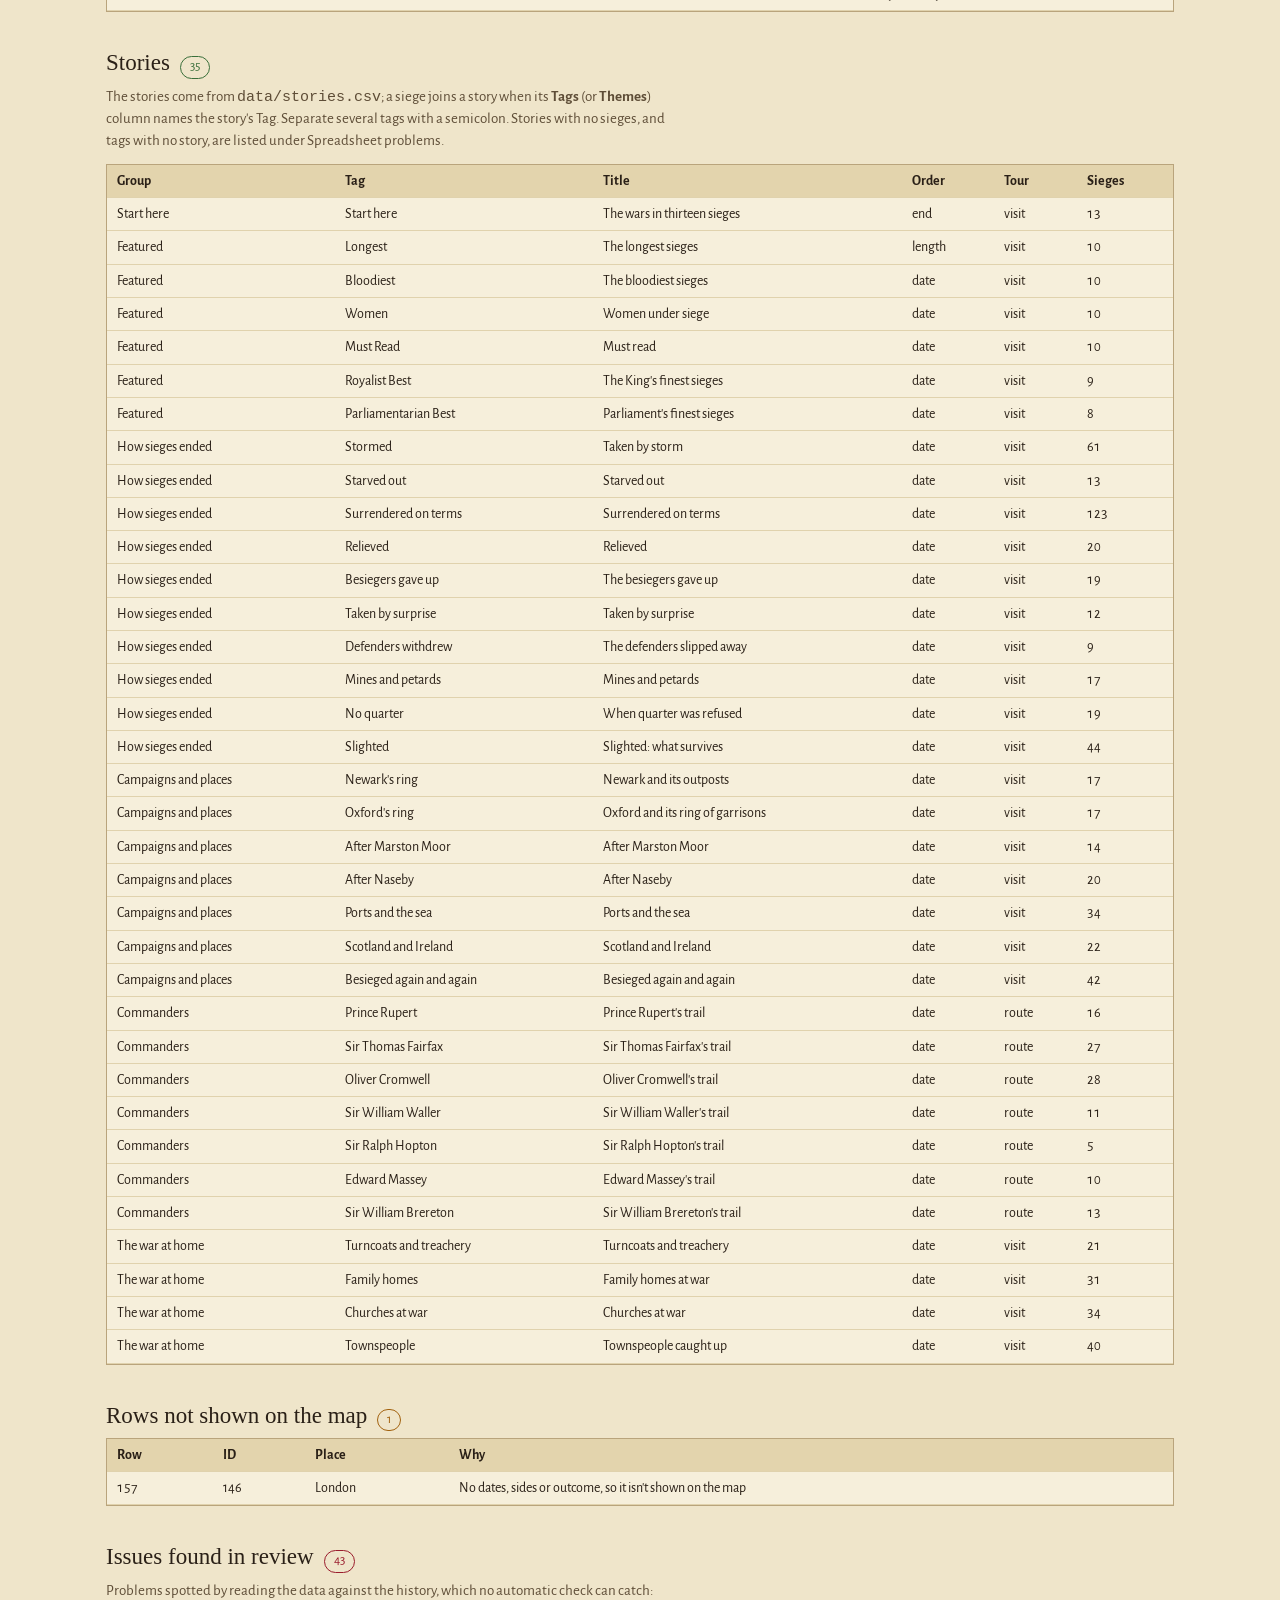
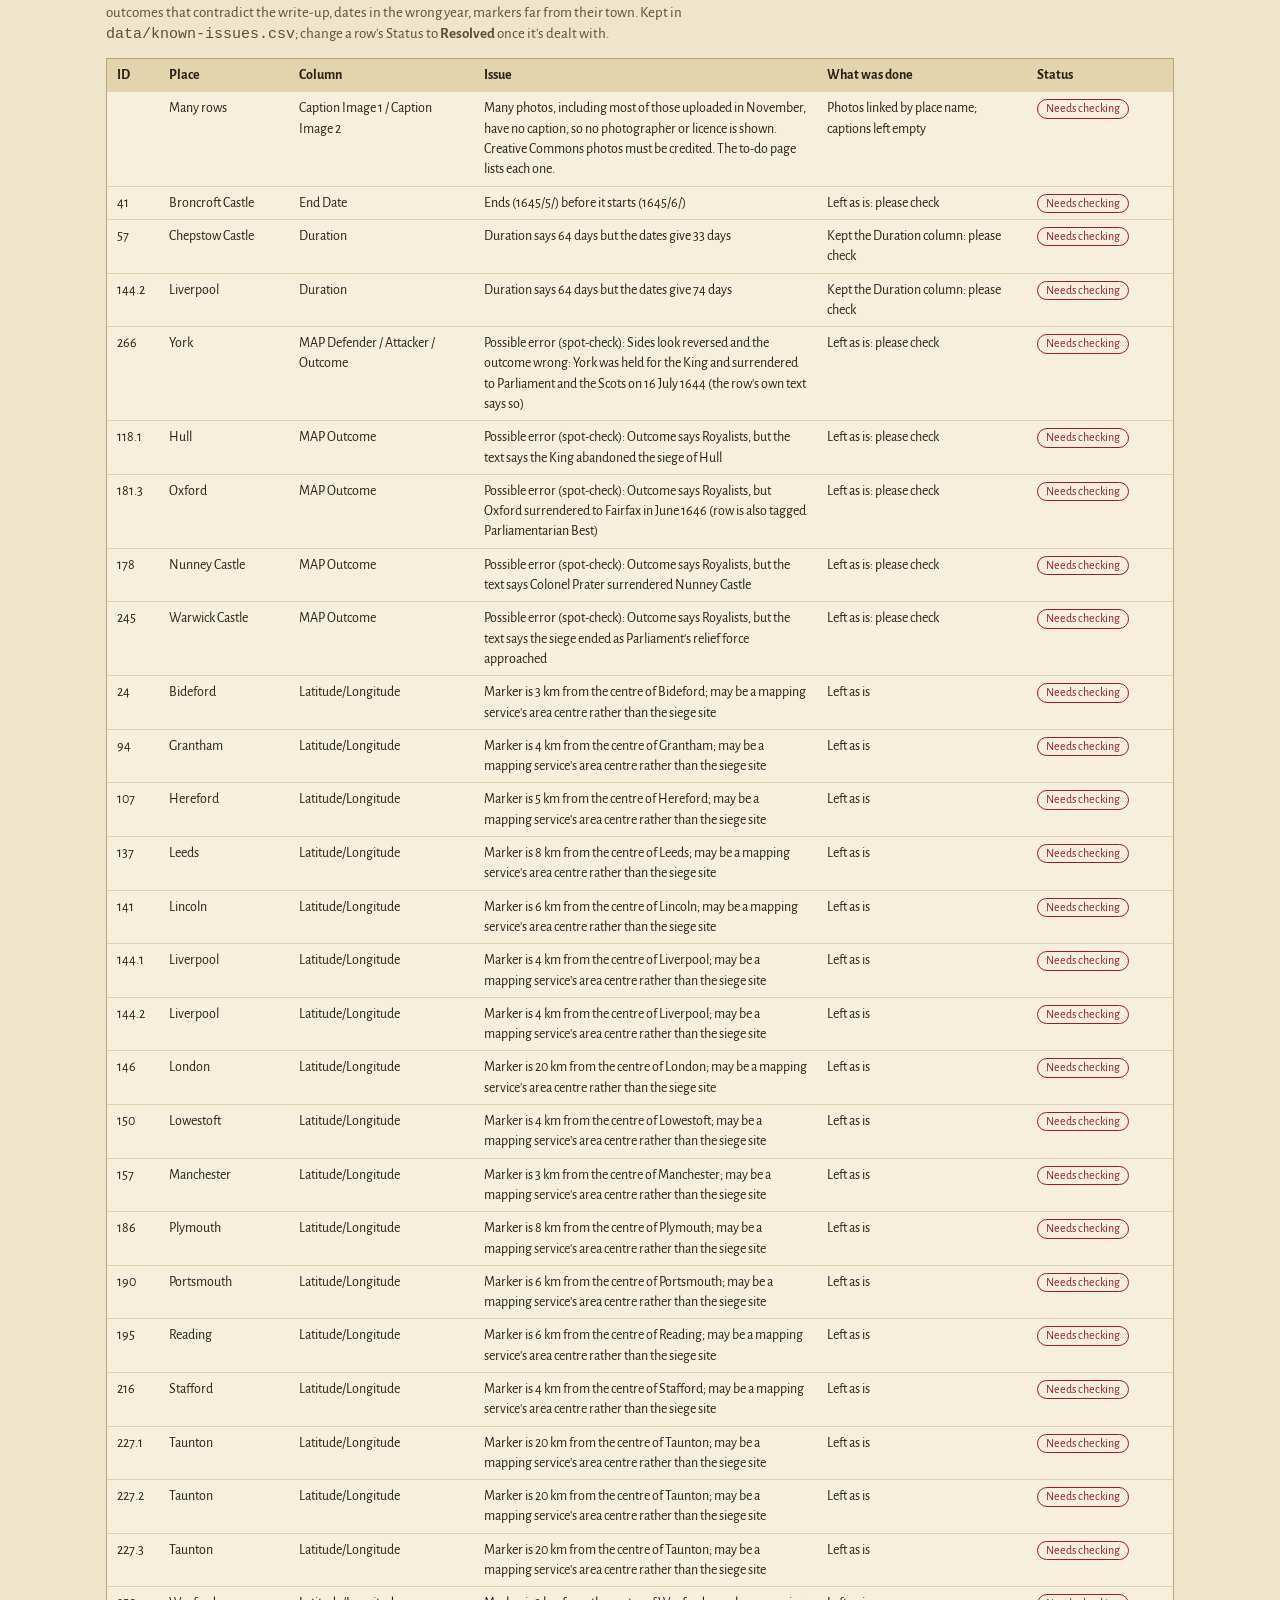
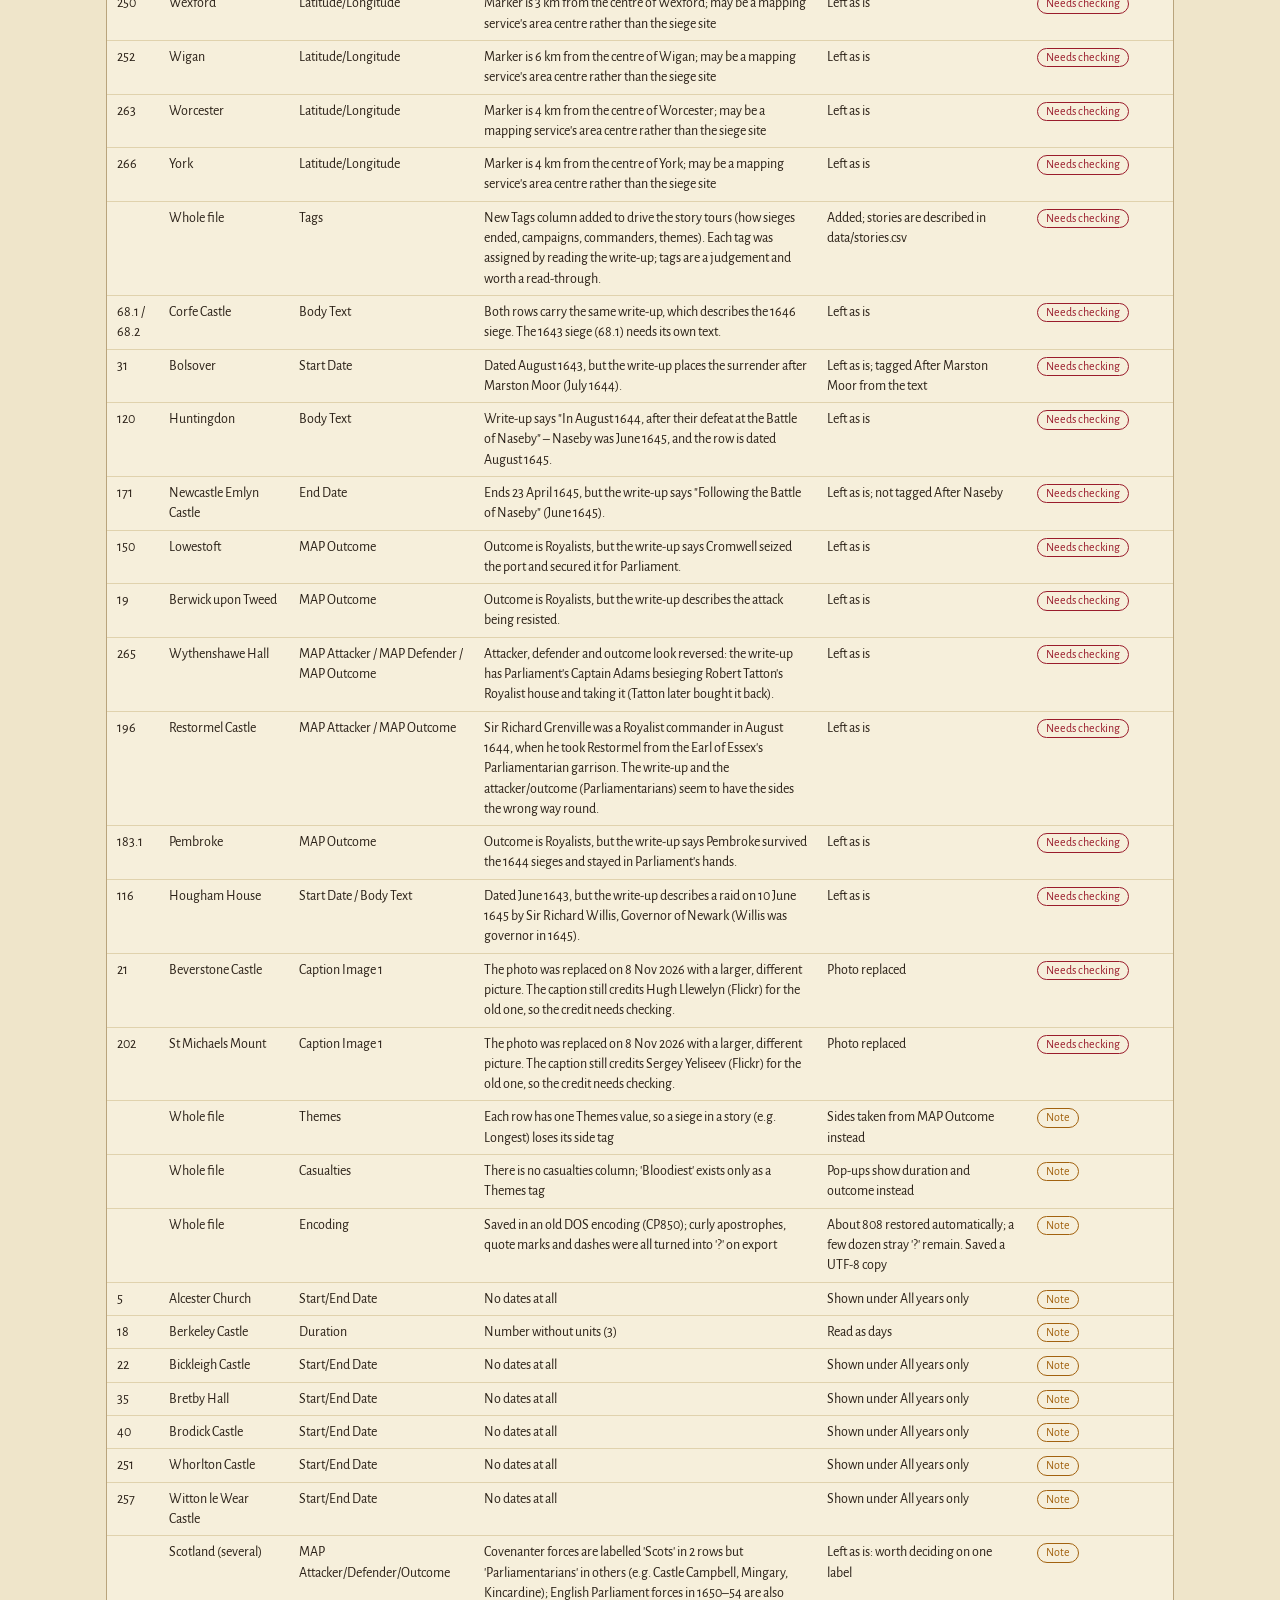
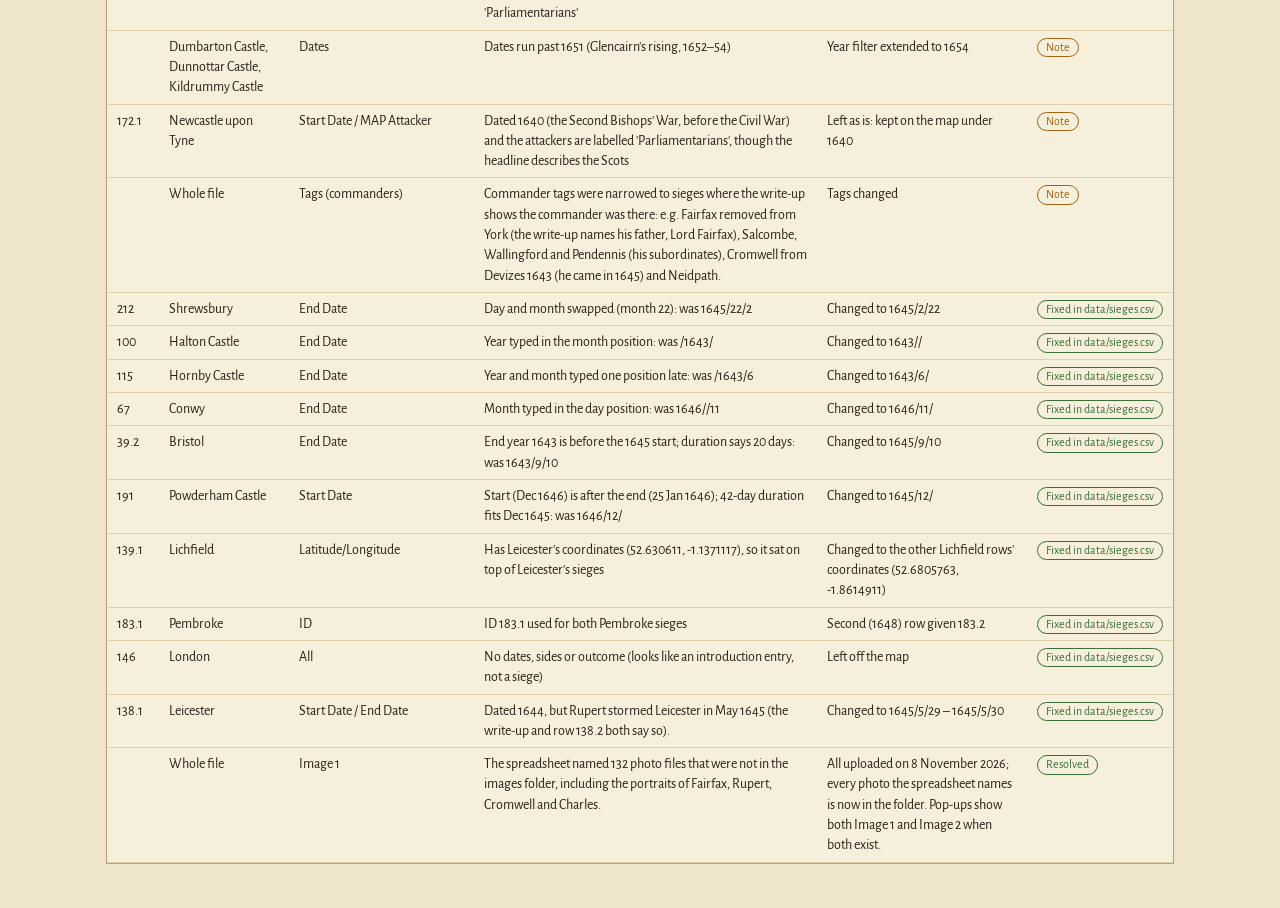
==== commit 3c5ba4cc: "Tour counter: smaller lower-case 'of' Co-Authored-By: Claude Opus 5.5 <noreply@anthropic.com> Claude" ====
--- a/check.html
+++ b/check.html
@@ -78,7 +78,7 @@
   <div class="wrap"><table><thead><tr><th>ID</th><th>Place</th><th>Column</th><th>Issue</th><th>What was done</th><th>Status</th></tr></thead><tbody id="review"></tbody></table></div>
 </main>
 <script src="js/vendor/papaparse.min.js"></script>
-<script src="js/data.js?v=20261108-20"></script>
+<script src="js/data.js?v=20261108-21"></script>
 <script>
 (async function () {
   const { loadConfig, loadStories, fetchText, parseCSV: parseAny, parseCSV, buildRecords, imageURL } = window.SiegeData;
